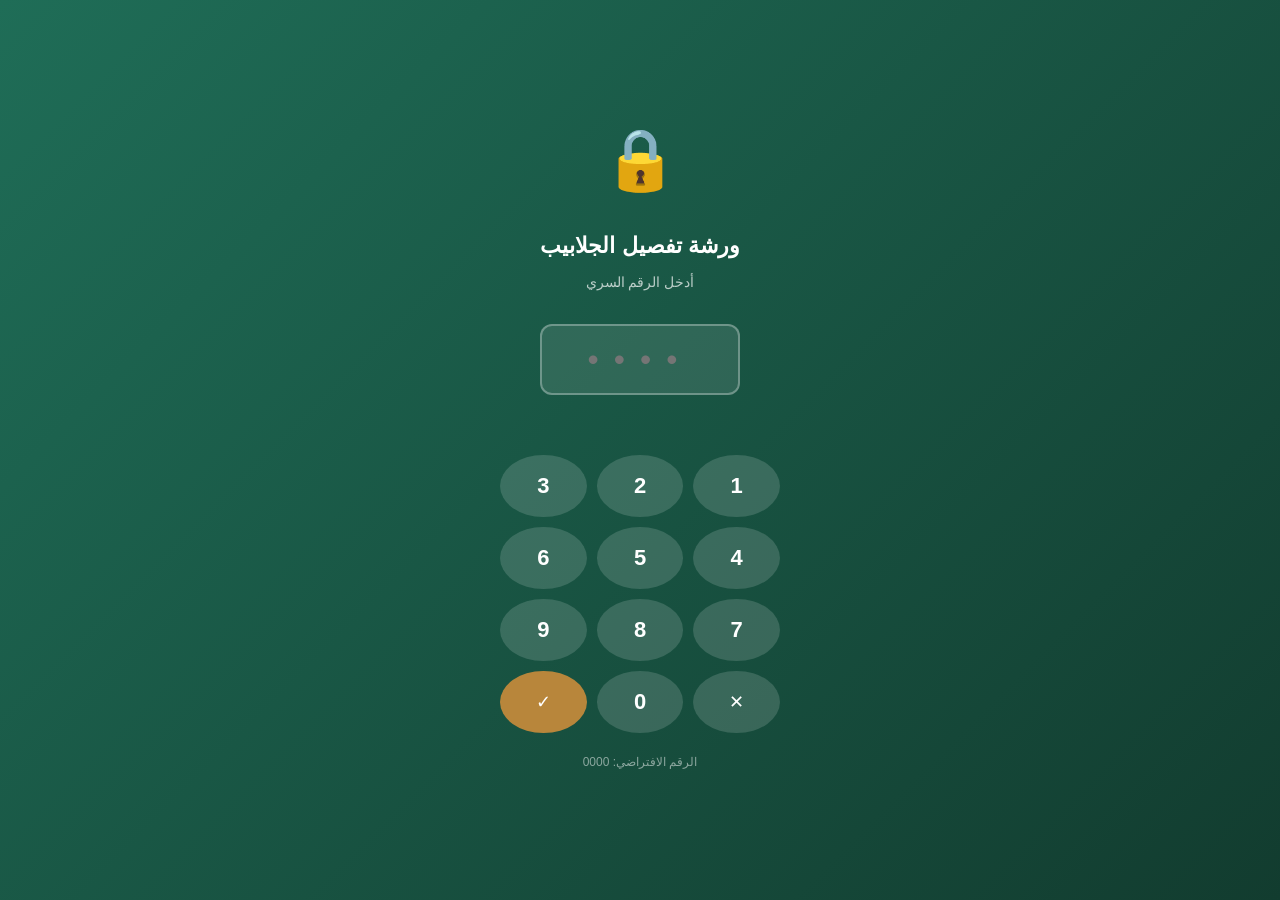
==== index.html @ 0e772c78 "تنظيف index.html وإضافة روابط ملفات CSS Updated the HTML structure and added a description meta tag." ====
<!DOCTYPE html>
<html lang="ar" dir="rtl">
<head>
  <meta charset="UTF-8">
  <meta name="viewport" content="width=device-width, initial-scale=1.0, viewport-fit=cover">
  <meta name="theme-color" content="#1F6D57">
  <meta name="description" content="تطبيق إدارة ورشة تفصيل الجلابيب">
  <title>ورشة تفصيل الجلابيب — V2.0</title>
  
  <!-- روابط ملفات التنسيق (CSS) -->
  <link rel="stylesheet" href="css/main.css">
  <link rel="stylesheet" href="css/themes.css">
  <link rel="stylesheet" href="css/components.css">
</head>
<body>
  <div id="app">
    <div style="display:flex;align-items:center;justify-content:center;min-height:100vh;flex-direction:column;color:var(--text-muted);">
      <div style="font-size:40px;margin-bottom:16px;">⏳</div>
      <p>جاري تحميل التطبيق...</p>
    </div>
  </div>
  
  <!-- نقطة الدخول (ES6 Module) -->
  <script type="module" src="js/main.js"></script>
</body>
</html>
---- css/main.css ----
/* ============================================================
   main.css - الأساس البصري والهيكلي (V2)
   ============================================================ */

/* 1. المتغيرات الأساسية (سنستخدمها في كل مكان لتسهيل التعديل لاحقاً) */
:root {
  /* الألوان الأساسية */
  --primary-color: #1F6D57;
  --primary-dark: #123C2F;
  --accent-color: #B8863B;
  --bg-color: #F6F1E6;
  --surface-color: #FFFFFF;
  --text-main: #242420;
  --text-muted: #847C6C;
  --border-color: #E0D8C8;
  
  /* الخطوط والقياسات */
  --font-family: Tahoma, Arial, sans-serif;
  --radius-md: 12px;
  --radius-lg: 16px;
  
  /* الظلال والحركة */
  --shadow-sm: 0 2px 8px rgba(0,0,0,0.06);
  --shadow-md: 0 4px 12px rgba(0,0,0,0.1);
  --transition: all 0.3s ease;
}

/* 2. إعادة ضبط المتصفح (Reset) لضمان توافق جميع الأجهزة */
* {
  box-sizing: border-box;
  margin: 0;
  padding: 0;
}

/* 3. تنسيقات الجسم الأساسية (Body) */
body {
  font-family: var(--font-family);
  background-color: var(--bg-color);
  color: var(--text-main);
  direction: rtl; /* لضمان أن التطبيق من اليمين لليسار */
  min-height: 100vh;
  line-height: 1.6;
  -webkit-font-smoothing: antialiased; /* لتحسين وضوح الخطوط على الجوال */
}

/* 4. تنسيق العناوين والنصوص */
h1, h2, h3, h4 { 
  font-weight: 800; 
  color: var(--primary-dark); 
  margin-bottom: 8px; 
}

p { 
  color: var(--text-muted); 
  margin-bottom: 16px; 
}

a { 
  color: var(--primary-color); 
  text-decoration: none; 
}

/* 5. هيكل التطبيق الأساسي (Layout) */
#app {
  display: flex;
  flex-direction: column;
  min-height: 100vh;
}

.app-container {
  display: flex;
  flex: 1;
  overflow: hidden; /* لمنع التمرير المزدوج */
}

.main-content {
  flex: 1;
  padding: 16px;
  overflow-y: auto;
  background-color: var(--bg-color);
}

/* 6. تنسيق شريط التمرير (Scrollbar) ليناسب الجوال */
::-webkit-scrollbar { 
  width: 6px; 
}
::-webkit-scrollbar-track { 
  background: transparent; 
}
::-webkit-scrollbar-thumb { 
  background: var(--border-color); 
  border-radius: 10px; 
}
/* 7. هيكل المحتوى الرئيسي (Main Wrapper) */
.main-wrapper {
  flex: 1;
  display: flex;
  flex-direction: column;
  overflow: hidden;
}
---- css/themes.css ----
/* ============================================================
   themes.css - الألوان والوضع الليلي (V2)
   ============================================================ */

/* 1. الوضع الليلي (Dark Mode)
   عند إضافة الكلاس "dark-mode" إلى وسم <body>، سيتم تغيير الألوان تلقائياً */
body.dark-mode {
  --bg-color: #121212;          /* خلفية داكنة جداً */
  --surface-color: #1E1E1E;     /* خلفية البطاقات والقوائم */
  --text-main: #E0E0E0;         /* النص الأساسي فاتح */
  --text-muted: #A0A0A0;        /* النص الثانوي رمادي */
  --border-color: #333333;      /* لون الحدود */
  --primary-dark: #4CAF50;      /* تعديل اللون الأساسي ليكون أوضح في الوضع الداكن */
  --shadow-sm: 0 2px 8px rgba(0,0,0,0.3);
  --shadow-md: 0 4px 12px rgba(0,0,0,0.5);
}

/* 2. ثيمات ألوان إضافية (اختيارية للمستقبل)
   يمكن استخدامها لتغيير هوية التطبيق بضغطة زر */
body.theme-blue {
  --primary-color: #1E88E5;
  --primary-dark: #0D47A1;
  --accent-color: #64B5F6;
}

body.theme-red {
  --primary-color: #E53935;
  --primary-dark: #B71C1C;
  --accent-color: #EF9A9A;
}

/* 3. تأثيرات انتقالية سلسة عند تغيير الثيم */
body {
  transition: background-color 0.3s ease, color 0.3s ease;
}
---- css/components.css ----
/* ============================================================
   components.css - تنسيقات مكونات الواجهة (V2)
   ============================================================ */

/* 1. الأزرار (Buttons) */
.btn {
  display: inline-flex;
  align-items: center;
  justify-content: center;
  padding: 10px 16px;
  border: none;
  border-radius: var(--radius-md);
  font-family: inherit;
  font-size: 14px;
  font-weight: bold;
  cursor: pointer;
  transition: var(--transition);
  min-height: 44px; /* لتناسب اللمس على الجوال */
  text-align: center;
}

.btn-primary {
  background-color: var(--primary-color);
  color: #fff;
}
.btn-primary:active { background-color: var(--primary-dark); }

.btn-accent {
  background-color: var(--accent-color);
  color: #fff;
}

.btn-outline {
  background-color: transparent;
  border: 2px solid var(--border-color);
  color: var(--text-main);
}

.btn-danger {
  background-color: #dc3545;
  color: #fff;
}

.btn-full { width: 100%; }

/* 2. البطاقات (Cards) */
.card {
  background-color: var(--surface-color);
  border-radius: var(--radius-lg);
  padding: 16px;
  margin-bottom: 16px;
  box-shadow: var(--shadow-sm);
  border: 1px solid var(--border-color);
}

.card-title {
  font-size: 16px;
  font-weight: 800;
  color: var(--primary-dark);
  margin-bottom: 12px;
  border-bottom: 1px solid var(--border-color);
  padding-bottom: 8px;
}

/* 3. حقول الإدخال (Forms) */
.form-group {
  margin-bottom: 16px;
}

.form-group label {
  display: block;
  font-size: 13px;
  font-weight: bold;
  color: var(--text-main);
  margin-bottom: 6px;
}

.form-control {
  width: 100%;
  padding: 12px;
  border: 1px solid var(--border-color);
  border-radius: var(--radius-md);
  background-color: var(--surface-color);
  color: var(--text-main);
  font-family: inherit;
  font-size: 14px;
  transition: var(--transition);
}

.form-control:focus {
  outline: none;
  border-color: var(--primary-color);
  box-shadow: 0 0 0 3px rgba(31, 109, 87, 0.1);
}

/* 4. القائمة الجانبية (Sidebar) */
.sidebar {
  width: 250px;
  background-color: var(--surface-color);
  border-left: 1px solid var(--border-color);
  display: flex;
  flex-direction: column;
  transition: var(--transition);
  position: fixed;
  top: 0;
  right: 0;
  height: 100vh;
  z-index: 1000;
  transform: translateX(100%); /* مخفية افتراضياً على الجوال */
}

.sidebar.open {
  transform: translateX(0);
}

.sidebar-item {
  display: flex;
  align-items: center;
  padding: 14px 16px;
  color: var(--text-main);
  cursor: pointer;
  border-bottom: 1px solid var(--border-color);
  transition: var(--transition);
}

.sidebar-item:hover, .sidebar-item.active {
  background-color: var(--bg-color);
  color: var(--primary-color);
  border-right: 4px solid var(--primary-color);
}

/* 5. الشريط العلوي (Topbar) */
.topbar {
  background-color: var(--surface-color);
  padding: 12px 16px;
  display: flex;
  align-items: center;
  justify-content: space-between;
  box-shadow: var(--shadow-sm);
  border-bottom: 1px solid var(--border-color);
  position: sticky;
  top: 0;
  z-index: 100;
}

/* 6. الإشعارات (Toast) */
.toast-container {
  position: fixed;
  bottom: 20px;
  left: 50%;
  transform: translateX(-50%);
  z-index: 2000;
  display: flex;
  flex-direction: column;
  gap: 8px;
  width: 90%;
  max-width: 400px;
}

.toast {
  background-color: #333;
  color: #fff;
  padding: 12px 16px;
  border-radius: var(--radius-md);
  box-shadow: var(--shadow-md);
  text-align: center;
  font-size: 14px;
  animation: slideUp 0.3s ease forwards;
}

.toast.success { background-color: #28a745; }
.toast.error { background-color: #dc3545; }

@keyframes slideUp {
  from { opacity: 0; transform: translateY(20px); }
  to { opacity: 1; transform: translateY(0); }
}

/* 7. النوافذ المنبثقة (Modal) */
.modal-overlay {
  position: fixed;
  top: 0; left: 0; right: 0; bottom: 0;
  background-color: rgba(0,0,0,0.5);
  display: flex;
  align-items: center;
  justify-content: center;
  z-index: 1500;
  padding: 16px;
}

.modal-content {
  background-color: var(--surface-color);
  border-radius: var(--radius-lg);
  width: 100%;
  max-width: 500px;
  max-height: 90vh;
  overflow-y: auto;
  padding: 20px;
  box-shadow: var(--shadow-md);
  animation: popIn 0.3s ease;
}

@keyframes popIn {
  from { transform: scale(0.9); opacity: 0; }
  to { transform: scale(1); opacity: 1; }
}

/* 8. أدوات مساعدة (Helpers) */
.hidden { display: none !important; }
.text-center { text-align: center; }
.mt-2 { margin-top: 8px; }
.mb-2 { margin-bottom: 8px; }
.flex-between { display: flex; justify-content: space-between; align-items: center; }
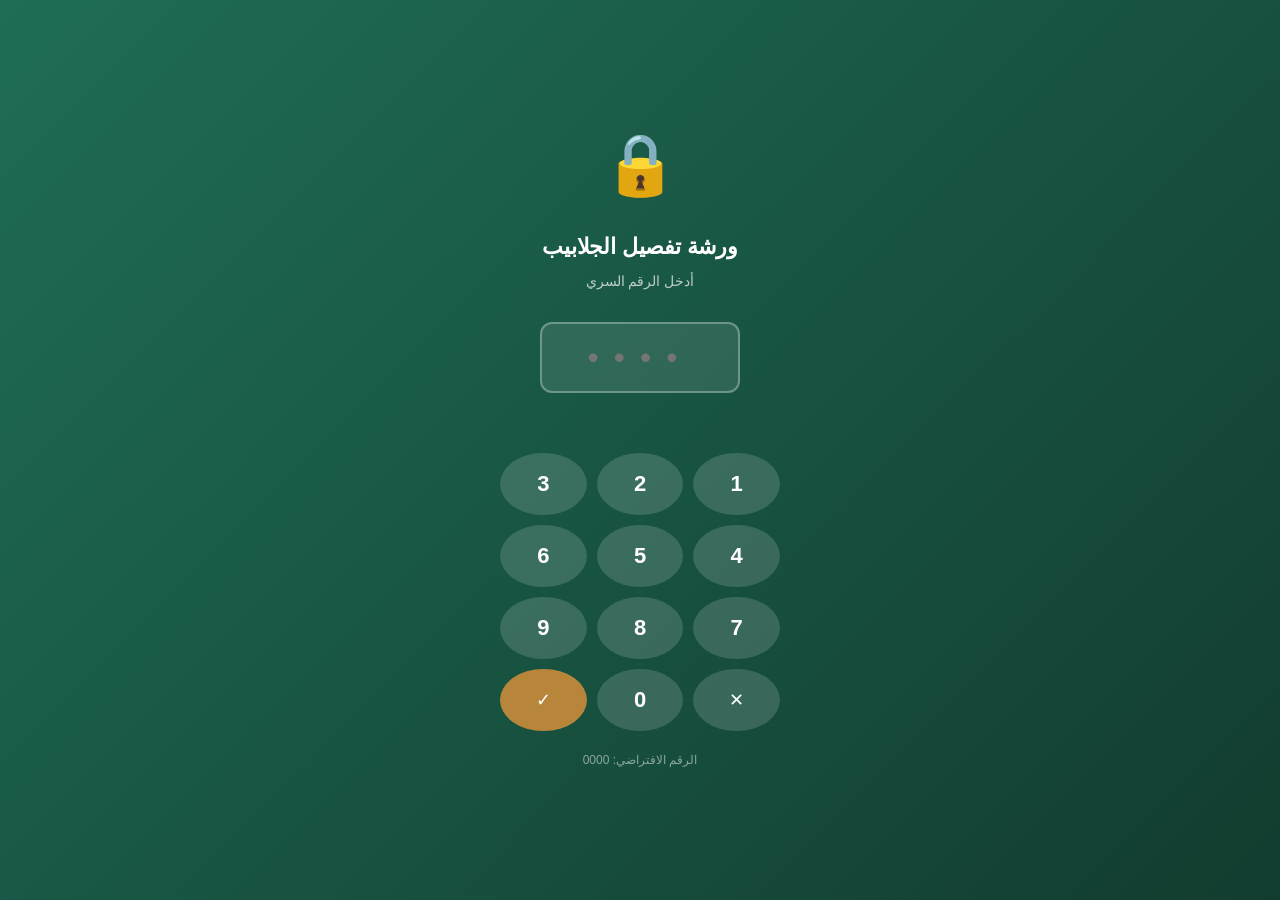
==== commit acaface1: "إضافة رابط kanban.css في index.html" ====
--- a/index.html
+++ b/index.html
@@ -11,11 +11,12 @@
   <link rel="stylesheet" href="css/main.css">
   <link rel="stylesheet" href="css/themes.css">
   <link rel="stylesheet" href="css/components.css">
+  <link rel="stylesheet" href="css/kanban.css">
 </head>
 <body>
   <div id="app">
-    <div style="display:flex;align-items:center;justify-content:center;min-height:100vh;flex-direction:column;color:var(--text-muted);">
-      <div style="font-size:40px;margin-bottom:16px;">⏳</div>
+    <div class="loading-screen">
+      <div class="spinner"></div>
       <p>جاري تحميل التطبيق...</p>
     </div>
   </div>
--- a/css/main.css
+++ b/css/main.css
@@ -1,100 +1,396 @@
 /* ============================================================
-   main.css - الأساس البصري والهيكلي (V2)
-   ============================================================ */
-
-/* 1. المتغيرات الأساسية (سنستخدمها في كل مكان لتسهيل التعديل لاحقاً) */
+   main.css - التصميم الاحترافي الشامل (V2)
+   ============================================================ */
+
+/* ============================================================
+   1. المتغيرات الأساسية (Design Tokens)
+   ============================================================ */
 :root {
   /* الألوان الأساسية */
   --primary-color: #1F6D57;
+  --primary-light: #2E8B6F;
   --primary-dark: #123C2F;
   --accent-color: #B8863B;
+  --accent-light: #D4A55C;
+  
+  /* ألوان الخلفية والأسطح */
   --bg-color: #F6F1E6;
+  --bg-elevated: #FFFFFF;
   --surface-color: #FFFFFF;
-  --text-main: #242420;
-  --text-muted: #847C6C;
-  --border-color: #E0D8C8;
-  
-  /* الخطوط والقياسات */
-  --font-family: Tahoma, Arial, sans-serif;
+  --surface-hover: #FAFAFA;
+  --border-color: #E5DDD0;
+  --border-strong: #D4C8B5;
+  
+  /* الألوان الوظيفية */
+  --success-color: #2E7D32;
+  --success-bg: #E8F5E9;
+  --warning-color: #F57C00;
+  --warning-bg: #FFF3E0;
+  --danger-color: #C62828;
+  --danger-bg: #FFEBEE;
+  --info-color: #1565C0;
+  --info-bg: #E3F2FD;
+  
+  /* النصوص */
+  --text-main: #1A1A1A;
+  --text-secondary: #4A4A4A;
+  --text-muted: #8B7E6E;
+  --text-inverse: #FFFFFF;
+  
+  /* الخطوط */
+  --font-family: 'Segoe UI', Tahoma, 'Cairo', Arial, sans-serif;
+  --font-size-xs: 11px;
+  --font-size-sm: 13px;
+  --font-size-base: 14px;
+  --font-size-md: 16px;
+  --font-size-lg: 18px;
+  --font-size-xl: 22px;
+  --font-size-2xl: 28px;
+  
+  /* المسافات (نظام 4px) */
+  --space-1: 4px;
+  --space-2: 8px;
+  --space-3: 12px;
+  --space-4: 16px;
+  --space-5: 20px;
+  --space-6: 24px;
+  --space-8: 32px;
+  
+  /* الحدود الدائرية */
+  --radius-sm: 8px;
   --radius-md: 12px;
   --radius-lg: 16px;
-  
-  /* الظلال والحركة */
-  --shadow-sm: 0 2px 8px rgba(0,0,0,0.06);
-  --shadow-md: 0 4px 12px rgba(0,0,0,0.1);
-  --transition: all 0.3s ease;
-}
-
-/* 2. إعادة ضبط المتصفح (Reset) لضمان توافق جميع الأجهزة */
-* {
+  --radius-xl: 20px;
+  --radius-full: 9999px;
+  
+  /* الظلال (طبقات متعددة) */
+  --shadow-xs: 0 1px 2px rgba(0,0,0,0.04);
+  --shadow-sm: 0 1px 3px rgba(0,0,0,0.06), 0 1px 2px rgba(0,0,0,0.04);
+  --shadow-md: 0 4px 6px rgba(0,0,0,0.05), 0 2px 4px rgba(0,0,0,0.03);
+  --shadow-lg: 0 10px 15px rgba(0,0,0,0.08), 0 4px 6px rgba(0,0,0,0.04);
+  --shadow-xl: 0 20px 25px rgba(0,0,0,0.1), 0 10px 10px rgba(0,0,0,0.04);
+  
+  /* الحركات */
+  --transition-fast: 150ms ease;
+  --transition-base: 250ms cubic-bezier(0.4, 0, 0.2, 1);
+  --transition-slow: 400ms cubic-bezier(0.4, 0, 0.2, 1);
+  
+  /* الطبقات (Z-index) */
+  --z-sidebar: 1000;
+  --z-topbar: 900;
+  --z-modal: 1500;
+  --z-toast: 2000;
+  --z-lock: 9999;
+}
+
+/* ============================================================
+   2. إعادة ضبط (Reset)
+   ============================================================ */
+*, *::before, *::after {
   box-sizing: border-box;
   margin: 0;
   padding: 0;
 }
 
-/* 3. تنسيقات الجسم الأساسية (Body) */
+html {
+  -webkit-text-size-adjust: 100%;
+  -webkit-tap-highlight-color: transparent;
+  scroll-behavior: smooth;
+}
+
 body {
   font-family: var(--font-family);
+  font-size: var(--font-size-base);
+  line-height: 1.6;
   background-color: var(--bg-color);
   color: var(--text-main);
-  direction: rtl; /* لضمان أن التطبيق من اليمين لليسار */
+  direction: rtl;
   min-height: 100vh;
-  line-height: 1.6;
-  -webkit-font-smoothing: antialiased; /* لتحسين وضوح الخطوط على الجوال */
-}
-
-/* 4. تنسيق العناوين والنصوص */
-h1, h2, h3, h4 { 
-  font-weight: 800; 
-  color: var(--primary-dark); 
-  margin-bottom: 8px; 
-}
-
-p { 
-  color: var(--text-muted); 
-  margin-bottom: 16px; 
-}
-
-a { 
-  color: var(--primary-color); 
-  text-decoration: none; 
-}
-
-/* 5. هيكل التطبيق الأساسي (Layout) */
+  min-height: 100dvh;
+  -webkit-font-smoothing: antialiased;
+  -moz-osx-font-smoothing: grayscale;
+  overflow-x: hidden;
+}
+
+/* ============================================================
+   3. التنسيقات العامة
+   ============================================================ */
+h1, h2, h3, h4, h5, h6 {
+  font-weight: 700;
+  color: var(--text-main);
+  line-height: 1.3;
+  letter-spacing: -0.01em;
+}
+
+h1 { font-size: var(--font-size-2xl); }
+h2 { font-size: var(--font-size-xl); }
+h3 { font-size: var(--font-size-lg); }
+h4 { font-size: var(--font-size-md); }
+
+p {
+  color: var(--text-secondary);
+  margin-bottom: var(--space-3);
+}
+
+a {
+  color: var(--primary-color);
+  text-decoration: none;
+  transition: color var(--transition-fast);
+}
+
+a:hover {
+  color: var(--primary-dark);
+}
+
+img {
+  max-width: 100%;
+  height: auto;
+  display: block;
+}
+
+button {
+  font-family: inherit;
+  cursor: pointer;
+}
+
+input, select, textarea {
+  font-family: inherit;
+  font-size: inherit;
+}
+
+/* ============================================================
+   4. هيكل التطبيق (Layout)
+   ============================================================ */
 #app {
   display: flex;
   flex-direction: column;
   min-height: 100vh;
+  min-height: 100dvh;
 }
 
 .app-container {
   display: flex;
   flex: 1;
-  overflow: hidden; /* لمنع التمرير المزدوج */
-}
-
-.main-content {
-  flex: 1;
-  padding: 16px;
-  overflow-y: auto;
-  background-color: var(--bg-color);
-}
-
-/* 6. تنسيق شريط التمرير (Scrollbar) ليناسب الجوال */
-::-webkit-scrollbar { 
-  width: 6px; 
-}
-::-webkit-scrollbar-track { 
-  background: transparent; 
-}
-::-webkit-scrollbar-thumb { 
-  background: var(--border-color); 
-  border-radius: 10px; 
-}
-/* 7. هيكل المحتوى الرئيسي (Main Wrapper) */
+  overflow: hidden;
+  position: relative;
+}
+
 .main-wrapper {
   flex: 1;
   display: flex;
   flex-direction: column;
   overflow: hidden;
-}
+  min-width: 0;
+  transition: margin-right var(--transition-base);
+}
+
+.main-content {
+  flex: 1;
+  padding: var(--space-4);
+  overflow-y: auto;
+  overflow-x: hidden;
+  background-color: var(--bg-color);
+  scroll-behavior: smooth;
+  -webkit-overflow-scrolling: touch;
+}
+
+/* ============================================================
+   5. شريط التمرير الاحترافي
+   ============================================================ */
+.main-content::-webkit-scrollbar {
+  width: 6px;
+}
+
+.main-content::-webkit-scrollbar-track {
+  background: transparent;
+}
+
+.main-content::-webkit-scrollbar-thumb {
+  background: var(--border-strong);
+  border-radius: var(--radius-full);
+  transition: background var(--transition-fast);
+}
+
+.main-content::-webkit-scrollbar-thumb:hover {
+  background: var(--text-muted);
+}
+
+/* ============================================================
+   6. شاشة التحميل
+   ============================================================ */
+.loading-screen {
+  display: flex;
+  flex-direction: column;
+  align-items: center;
+  justify-content: center;
+  min-height: 100vh;
+  min-height: 100dvh;
+  color: var(--text-muted);
+  gap: var(--space-4);
+}
+
+.spinner {
+  width: 40px;
+  height: 40px;
+  border: 3px solid var(--border-color);
+  border-top-color: var(--primary-color);
+  border-radius: 50%;
+  animation: spin 0.8s linear infinite;
+}
+
+@keyframes spin {
+  to { transform: rotate(360deg); }
+}
+
+/* ============================================================
+   7. الرسوم المتحركة (Animations)
+   ============================================================ */
+@keyframes fadeIn {
+  from { opacity: 0; }
+  to { opacity: 1; }
+}
+
+@keyframes fadeInUp {
+  from { opacity: 0; transform: translateY(10px); }
+  to { opacity: 1; transform: translateY(0); }
+}
+
+@keyframes slideInRight {
+  from { transform: translateX(100%); }
+  to { transform: translateX(0); }
+}
+
+@keyframes scaleIn {
+  from { opacity: 0; transform: scale(0.95); }
+  to { opacity: 1; transform: scale(1); }
+}
+
+@keyframes pulse {
+  0%, 100% { opacity: 1; }
+  50% { opacity: 0.5; }
+}
+
+@keyframes shake {
+  0%, 100% { transform: translateX(0); }
+  25% { transform: translateX(-5px); }
+  75% { transform: translateX(5px); }
+}
+
+.animate-fade-in { animation: fadeIn var(--transition-base) ease-out; }
+.animate-fade-in-up { animation: fadeInUp var(--transition-base) ease-out; }
+.animate-scale-in { animation: scaleIn var(--transition-base) ease-out; }
+
+/* ============================================================
+   8. أدوات مساعدة
+   ============================================================ */
+.hidden { display: none !important; }
+.invisible { visibility: hidden; }
+.text-center { text-align: center; }
+.text-right { text-align: right; }
+.text-left { text-align: left; }
+.text-muted { color: var(--text-muted); }
+.text-primary { color: var(--primary-color); }
+.text-danger { color: var(--danger-color); }
+.text-success { color: var(--success-color); }
+.text-warning { color: var(--warning-color); }
+
+.font-bold { font-weight: 700; }
+.font-medium { font-weight: 500; }
+
+.flex { display: flex; }
+.flex-col { flex-direction: column; }
+.flex-between { display: flex; justify-content: space-between; align-items: center; }
+.flex-center { display: flex; justify-content: center; align-items: center; }
+.flex-wrap { flex-wrap: wrap; }
+.gap-1 { gap: var(--space-1); }
+.gap-2 { gap: var(--space-2); }
+.gap-3 { gap: var(--space-3); }
+.gap-4 { gap: var(--space-4); }
+
+.mt-1 { margin-top: var(--space-1); }
+.mt-2 { margin-top: var(--space-2); }
+.mt-3 { margin-top: var(--space-3); }
+.mt-4 { margin-top: var(--space-4); }
+.mb-1 { margin-bottom: var(--space-1); }
+.mb-2 { margin-bottom: var(--space-2); }
+.mb-3 { margin-bottom: var(--space-3); }
+.mb-4 { margin-bottom: var(--space-4); }
+
+.w-full { width: 100%; }
+.h-full { height: 100%; }
+
+.rounded { border-radius: var(--radius-md); }
+.rounded-full { border-radius: var(--radius-full); }
+
+.shadow-sm { box-shadow: var(--shadow-sm); }
+.shadow-md { box-shadow: var(--shadow-md); }
+.shadow-lg { box-shadow: var(--shadow-lg); }
+
+/* ============================================================
+   9. الطبقات (Overlay)
+   ============================================================ */
+.overlay-backdrop {
+  position: fixed;
+  inset: 0;
+  background-color: rgba(0, 0, 0, 0.5);
+  backdrop-filter: blur(4px);
+  -webkit-backdrop-filter: blur(4px);
+  z-index: var(--z-modal);
+  animation: fadeIn var(--transition-fast) ease-out;
+}
+
+/* ============================================================
+   10. الاستجابة للشاشات (Responsive)
+   ============================================================ */
+@media (min-width: 768px) {
+  .main-content {
+    padding: var(--space-6);
+  }
+  
+  .main-wrapper {
+    margin-right: 250px; /* إفساح المجال للقائمة الجانبية */
+  }
+}
+
+@media (min-width: 1024px) {
+  .main-content {
+    padding: var(--space-8);
+    max-width: 1200px;
+    margin: 0 auto;
+    width: 100%;
+  }
+}
+
+/* ============================================================
+   11. تحسينات اللمس (Touch)
+   ============================================================ */
+button, a, [role="button"] {
+  -webkit-tap-highlight-color: transparent;
+  touch-action: manipulation;
+}
+
+/* منع التحديد على الأزرار */
+.no-select {
+  user-select: none;
+  -webkit-user-select: none;
+}
+
+/* ============================================================
+   12. إمكانية الوصول (Accessibility)
+   ============================================================ */
+:focus-visible {
+  outline: 2px solid var(--primary-color);
+  outline-offset: 2px;
+}
+
+.sr-only {
+  position: absolute;
+  width: 1px;
+  height: 1px;
+  padding: 0;
+  margin: -1px;
+  overflow: hidden;
+  clip: rect(0, 0, 0, 0);
+  white-space: nowrap;
+  border-width: 0;
+}
--- a/css/themes.css
+++ b/css/themes.css
@@ -2,34 +2,237 @@
    themes.css - الألوان والوضع الليلي (V2)
    ============================================================ */
 
-/* 1. الوضع الليلي (Dark Mode)
-   عند إضافة الكلاس "dark-mode" إلى وسم <body>، سيتم تغيير الألوان تلقائياً */
+/* ============================================================
+   1. الوضع الليلي (Dark Mode)
+   ============================================================ */
 body.dark-mode {
-  --bg-color: #121212;          /* خلفية داكنة جداً */
-  --surface-color: #1E1E1E;     /* خلفية البطاقات والقوائم */
-  --text-main: #E0E0E0;         /* النص الأساسي فاتح */
-  --text-muted: #A0A0A0;        /* النص الثانوي رمادي */
-  --border-color: #333333;      /* لون الحدود */
-  --primary-dark: #4CAF50;      /* تعديل اللون الأساسي ليكون أوضح في الوضع الداكن */
-  --shadow-sm: 0 2px 8px rgba(0,0,0,0.3);
-  --shadow-md: 0 4px 12px rgba(0,0,0,0.5);
-}
-
-/* 2. ثيمات ألوان إضافية (اختيارية للمستقبل)
-   يمكن استخدامها لتغيير هوية التطبيق بضغطة زر */
+  /* الخلفيات والأسطح */
+  --bg-color: #0F0F0F;
+  --bg-elevated: #1A1A1A;
+  --surface-color: #1E1E1E;
+  --surface-hover: #2A2A2A;
+  --border-color: #333333;
+  --border-strong: #444444;
+  
+  /* النصوص */
+  --text-main: #F0F0F0;
+  --text-secondary: #B0B0B0;
+  --text-muted: #808080;
+  --text-inverse: #0F0F0F;
+  
+  /* الألوان الأساسية (تفتيح للأفضلية في الوضع الداكن) */
+  --primary-light: #4CAF50;
+  --primary-dark: #2E7D32;
+  --accent-light: #D4A55C;
+  
+  /* الألوان الوظيفية */
+  --success-bg: #1B3A1D;
+  --warning-bg: #3D2E1B;
+  --danger-bg: #3D1B1B;
+  --info-bg: #1B2D3D;
+  
+  /* الظلال (أعمق للوضع الداكن) */
+  --shadow-xs: 0 1px 2px rgba(0,0,0,0.3);
+  --shadow-sm: 0 1px 3px rgba(0,0,0,0.4), 0 1px 2px rgba(0,0,0,0.3);
+  --shadow-md: 0 4px 6px rgba(0,0,0,0.4), 0 2px 4px rgba(0,0,0,0.3);
+  --shadow-lg: 0 10px 15px rgba(0,0,0,0.5), 0 4px 6px rgba(0,0,0,0.4);
+  --shadow-xl: 0 20px 25px rgba(0,0,0,0.6), 0 10px 10px rgba(0,0,0,0.4);
+}
+
+/* تحسينات إضافية للوضع الليلي */
+body.dark-mode {
+  background-color: var(--bg-color);
+  color: var(--text-main);
+}
+
+body.dark-mode .card {
+  background-color: var(--surface-color);
+  border-color: var(--border-color);
+}
+
+body.dark-mode .form-control {
+  background-color: var(--bg-elevated);
+  border-color: var(--border-color);
+  color: var(--text-main);
+}
+
+body.dark-mode .form-control:focus {
+  background-color: var(--surface-color);
+  border-color: var(--primary-light);
+  box-shadow: 0 0 0 3px rgba(76, 175, 80, 0.15);
+}
+
+body.dark-mode .sidebar {
+  background: linear-gradient(180deg, #1A1A1A, #0F0F0F);
+  border-color: var(--border-color);
+}
+
+body.dark-mode .sidebar-item:hover {
+  background-color: var(--surface-hover);
+}
+
+body.dark-mode .topbar {
+  background-color: rgba(26, 26, 26, 0.95);
+  border-color: var(--border-color);
+}
+
+body.dark-mode .modal-content {
+  background-color: var(--surface-color);
+  border-color: var(--border-color);
+}
+
+body.dark-mode .toast {
+  background-color: #2A2A2A;
+  border-right-color: var(--primary-light);
+}
+
+/* ============================================================
+   2. الثيمات الجاهزة (Preset Themes)
+   ============================================================ */
+
+/* الثيم الأزرق - احترافي هادئ */
 body.theme-blue {
-  --primary-color: #1E88E5;
+  --primary-color: #1565C0;
+  --primary-light: #1E88E5;
   --primary-dark: #0D47A1;
-  --accent-color: #64B5F6;
-}
-
+  --accent-color: #00ACC1;
+  --accent-light: #26C6DA;
+}
+
+/* الثيم البنفسجي - فخم */
+body.theme-purple {
+  --primary-color: #6A1B9A;
+  --primary-light: #8E24AA;
+  --primary-dark: #4A148C;
+  --accent-color: #E91E63;
+  --accent-light: #F06292;
+}
+
+/* الثيم الأحمر - جذاب */
 body.theme-red {
-  --primary-color: #E53935;
-  --primary-dark: #B71C1C;
-  --accent-color: #EF9A9A;
-}
-
-/* 3. تأثيرات انتقالية سلسة عند تغيير الثيم */
-body {
-  transition: background-color 0.3s ease, color 0.3s ease;
-}
+  --primary-color: #C62828;
+  --primary-light: #E53935;
+  --primary-dark: #8E0000;
+  --accent-color: #F57C00;
+  --accent-light: #FFB74D;
+}
+
+/* الثيم الذهبي - راقي */
+body.theme-gold {
+  --primary-color: #B8863B;
+  --primary-light: #D4A55C;
+  --primary-dark: #7A5A1F;
+  --accent-color: #1F6D57;
+  --accent-light: #2E8B6F;
+}
+
+/* ============================================================
+   3. تأثيرات انتقالية سلسة عند تغيير الثيم
+   ============================================================ */
+body,
+.card,
+.form-control,
+.sidebar,
+.topbar,
+.modal-content,
+.toast,
+.stat-card {
+  transition: 
+    background-color var(--transition-base),
+    color var(--transition-base),
+    border-color var(--transition-base),
+    box-shadow var(--transition-base);
+}
+
+/* ============================================================
+   4. الوضع عالي التباين (High Contrast)
+   ============================================================ */
+body.high-contrast {
+  --border-color: #000000;
+  --border-strong: #000000;
+  --text-muted: #333333;
+}
+
+body.high-contrast.dark-mode {
+  --border-color: #FFFFFF;
+  --border-strong: #FFFFFF;
+  --text-muted: #CCCCCC;
+}
+
+body.high-contrast .card {
+  border-width: 2px;
+}
+
+body.high-contrast .form-control {
+  border-width: 2px;
+}
+
+body.high-contrast .sidebar-item.active {
+  background-color: var(--primary-color);
+  color: var(--text-inverse);
+}
+
+/* ============================================================
+   5. الوضع المضغوط (Compact Mode)
+   ============================================================ */
+body.compact-mode {
+  --space-3: 8px;
+  --space-4: 10px;
+  --space-5: 14px;
+  --font-size-base: 13px;
+}
+
+body.compact-mode .card {
+  padding: var(--space-3);
+  margin-bottom: var(--space-2);
+}
+
+body.compact-mode .list-item {
+  padding: 8px 10px;
+}
+
+body.compact-mode .sidebar-item {
+  padding: 10px var(--space-3);
+}
+
+/* ============================================================
+   6. حجم الخط (Font Size Scales)
+   ============================================================ */
+body.font-large {
+  --font-size-base: 16px;
+  --font-size-sm: 14px;
+  --font-size-md: 18px;
+  --font-size-lg: 20px;
+  --font-size-xl: 24px;
+  --font-size-2xl: 30px;
+}
+
+body.font-xlarge {
+  --font-size-base: 18px;
+  --font-size-sm: 16px;
+  --font-size-md: 20px;
+  --font-size-lg: 22px;
+  --font-size-xl: 26px;
+  --font-size-2xl: 34px;
+}
+
+/* ============================================================
+   7. أوضاع العرض الخاصة (Display Modes)
+   ============================================================ */
+
+/* وضع العميل (إخفاء الأرقام المالية) */
+body.client-mode .money-sensitive {
+  filter: blur(5px);
+  user-select: none;
+  cursor: not-allowed;
+}
+
+/* وضع كشك (شاشة كاملة) */
+body.kiosk-mode .sidebar,
+body.kiosk-mode .topbar {
+  display: none;
+}
+
+body.kiosk-mode .main-wrapper {
+  margin-right: 0;
+}
--- a/css/components.css
+++ b/css/components.css
@@ -1,138 +1,379 @@
 /* ============================================================
-   components.css - تنسيقات مكونات الواجهة (V2)
-   ============================================================ */
-
-/* 1. الأزرار (Buttons) */
+   components.css - مكونات الواجهة الاحترافية (V2)
+   ============================================================ */
+
+/* ============================================================
+   1. الأزرار (Buttons)
+   ============================================================ */
 .btn {
   display: inline-flex;
   align-items: center;
   justify-content: center;
-  padding: 10px 16px;
+  gap: var(--space-2);
+  padding: 10px 18px;
   border: none;
   border-radius: var(--radius-md);
   font-family: inherit;
-  font-size: 14px;
-  font-weight: bold;
+  font-size: var(--font-size-sm);
+  font-weight: 600;
+  line-height: 1.4;
   cursor: pointer;
-  transition: var(--transition);
-  min-height: 44px; /* لتناسب اللمس على الجوال */
+  transition: all var(--transition-fast);
+  min-height: 44px;
   text-align: center;
-}
-
+  text-decoration: none;
+  white-space: nowrap;
+  user-select: none;
+  -webkit-user-select: none;
+  position: relative;
+  overflow: hidden;
+}
+
+.btn::before {
+  content: '';
+  position: absolute;
+  inset: 0;
+  background: rgba(255, 255, 255, 0.1);
+  opacity: 0;
+  transition: opacity var(--transition-fast);
+}
+
+.btn:active::before {
+  opacity: 1;
+}
+
+.btn:active {
+  transform: scale(0.97);
+}
+
+.btn:disabled {
+  opacity: 0.5;
+  cursor: not-allowed;
+  transform: none;
+}
+
+/* الأزرار الأساسية */
 .btn-primary {
-  background-color: var(--primary-color);
-  color: #fff;
-}
-.btn-primary:active { background-color: var(--primary-dark); }
+  background: linear-gradient(135deg, var(--primary-color), var(--primary-dark));
+  color: var(--text-inverse);
+  box-shadow: 0 2px 4px rgba(31, 109, 87, 0.2);
+}
+
+.btn-primary:hover:not(:disabled) {
+  box-shadow: 0 4px 8px rgba(31, 109, 87, 0.3);
+}
 
 .btn-accent {
-  background-color: var(--accent-color);
-  color: #fff;
+  background: linear-gradient(135deg, var(--accent-color), var(--accent-light));
+  color: var(--text-inverse);
+  box-shadow: 0 2px 4px rgba(184, 134, 59, 0.2);
 }
 
 .btn-outline {
   background-color: transparent;
-  border: 2px solid var(--border-color);
+  border: 1.5px solid var(--border-strong);
   color: var(--text-main);
 }
 
+.btn-outline:hover:not(:disabled) {
+  background-color: var(--surface-hover);
+  border-color: var(--primary-color);
+  color: var(--primary-color);
+}
+
 .btn-danger {
-  background-color: #dc3545;
-  color: #fff;
+  background: linear-gradient(135deg, #EF5350, #C62828);
+  color: var(--text-inverse);
+  box-shadow: 0 2px 4px rgba(198, 40, 40, 0.2);
+}
+
+.btn-danger:hover:not(:disabled) {
+  box-shadow: 0 4px 8px rgba(198, 40, 40, 0.3);
+}
+
+.btn-ghost {
+  background-color: transparent;
+  color: var(--text-main);
+  padding: 8px 12px;
+  min-height: 40px;
+}
+
+.btn-ghost:hover:not(:disabled) {
+  background-color: var(--surface-hover);
+}
+
+/* أحجام الأزرار */
+.btn-sm {
+  padding: 6px 12px;
+  font-size: var(--font-size-xs);
+  min-height: 32px;
+}
+
+.btn-lg {
+  padding: 14px 24px;
+  font-size: var(--font-size-base);
+  min-height: 52px;
 }
 
 .btn-full { width: 100%; }
 
-/* 2. البطاقات (Cards) */
+.btn-icon {
+  padding: 8px;
+  width: 44px;
+  height: 44px;
+  border-radius: var(--radius-full);
+}
+
+/* ============================================================
+   2. البطاقات (Cards)
+   ============================================================ */
 .card {
   background-color: var(--surface-color);
   border-radius: var(--radius-lg);
-  padding: 16px;
-  margin-bottom: 16px;
+  padding: var(--space-4);
+  margin-bottom: var(--space-4);
   box-shadow: var(--shadow-sm);
   border: 1px solid var(--border-color);
+  transition: box-shadow var(--transition-base);
+  animation: fadeInUp var(--transition-base) ease-out;
+}
+
+.card:hover {
+  box-shadow: var(--shadow-md);
 }
 
 .card-title {
-  font-size: 16px;
+  font-size: var(--font-size-md);
+  font-weight: 700;
+  color: var(--text-main);
+  margin-bottom: var(--space-3);
+  padding-bottom: var(--space-3);
+  border-bottom: 1px solid var(--border-color);
+  display: flex;
+  align-items: center;
+  gap: var(--space-2);
+}
+
+.card-title::before {
+  content: '';
+  width: 4px;
+  height: 20px;
+  background: linear-gradient(180deg, var(--primary-color), var(--accent-color));
+  border-radius: var(--radius-full);
+}
+
+.card-title.no-border {
+  border-bottom: none;
+  padding-bottom: 0;
+  margin-bottom: var(--space-2);
+}
+
+/* البطاقات الإحصائية */
+.stat-card {
+  background-color: var(--surface-color);
+  border-radius: var(--radius-lg);
+  padding: var(--space-4);
+  text-align: center;
+  box-shadow: var(--shadow-sm);
+  border: 1px solid var(--border-color);
+  transition: transform var(--transition-base), box-shadow var(--transition-base);
+}
+
+.stat-card:hover {
+  transform: translateY(-2px);
+  box-shadow: var(--shadow-md);
+}
+
+.stat-card .stat-value {
+  font-size: var(--font-size-2xl);
   font-weight: 800;
-  color: var(--primary-dark);
-  margin-bottom: 12px;
-  border-bottom: 1px solid var(--border-color);
-  padding-bottom: 8px;
-}
-
-/* 3. حقول الإدخال (Forms) */
+  color: var(--primary-color);
+  line-height: 1.2;
+  margin-bottom: var(--space-1);
+}
+
+.stat-card .stat-label {
+  font-size: var(--font-size-xs);
+  color: var(--text-muted);
+  font-weight: 500;
+}
+
+/* ============================================================
+   3. حقول الإدخال (Forms)
+   ============================================================ */
 .form-group {
-  margin-bottom: 16px;
+  margin-bottom: var(--space-4);
 }
 
 .form-group label {
   display: block;
-  font-size: 13px;
-  font-weight: bold;
-  color: var(--text-main);
-  margin-bottom: 6px;
+  font-size: var(--font-size-sm);
+  font-weight: 600;
+  color: var(--text-secondary);
+  margin-bottom: var(--space-2);
 }
 
 .form-control {
   width: 100%;
-  padding: 12px;
-  border: 1px solid var(--border-color);
+  padding: 12px var(--space-3);
+  border: 1.5px solid var(--border-color);
   border-radius: var(--radius-md);
   background-color: var(--surface-color);
   color: var(--text-main);
   font-family: inherit;
-  font-size: 14px;
-  transition: var(--transition);
+  font-size: var(--font-size-base);
+  line-height: 1.5;
+  transition: all var(--transition-fast);
+  min-height: 44px;
+  -webkit-appearance: none;
+  appearance: none;
+}
+
+.form-control::placeholder {
+  color: var(--text-muted);
+  opacity: 0.7;
 }
 
 .form-control:focus {
   outline: none;
   border-color: var(--primary-color);
-  box-shadow: 0 0 0 3px rgba(31, 109, 87, 0.1);
-}
-
-/* 4. القائمة الجانبية (Sidebar) */
+  box-shadow: 0 0 0 3px rgba(31, 109, 87, 0.12);
+  background-color: var(--surface-color);
+}
+
+.form-control:hover:not(:focus) {
+  border-color: var(--border-strong);
+}
+
+select.form-control {
+  background-image: url("data:image/svg+xml;charset=UTF-8,%3csvg xmlns='http://www.w3.org/2000/svg' viewBox='0 0 24 24' fill='none' stroke='%238B7E6E' stroke-width='2'%3e%3cpolyline points='6,9 12,15 18,9'%3e%3c/polyline%3e%3c/svg%3e");
+  background-repeat: no-repeat;
+  background-position: left 12px center;
+  background-size: 16px;
+  padding-left: 36px;
+}
+
+textarea.form-control {
+  min-height: 100px;
+  resize: vertical;
+}
+
+input[type="color"].form-control {
+  padding: 4px;
+  cursor: pointer;
+}
+
+/* ============================================================
+   4. القائمة الجانبية (Sidebar)
+   ============================================================ */
 .sidebar {
-  width: 250px;
-  background-color: var(--surface-color);
+  width: 260px;
+  background: linear-gradient(180deg, var(--surface-color), var(--bg-color));
   border-left: 1px solid var(--border-color);
   display: flex;
   flex-direction: column;
-  transition: var(--transition);
   position: fixed;
   top: 0;
   right: 0;
   height: 100vh;
-  z-index: 1000;
-  transform: translateX(100%); /* مخفية افتراضياً على الجوال */
+  height: 100dvh;
+  z-index: var(--z-sidebar);
+  transform: translateX(100%);
+  transition: transform var(--transition-base);
+  box-shadow: var(--shadow-xl);
+  overflow-y: auto;
 }
 
 .sidebar.open {
   transform: translateX(0);
 }
 
+.sidebar-header {
+  padding: var(--space-5) var(--space-4);
+  border-bottom: 1px solid var(--border-color);
+  background: linear-gradient(135deg, var(--primary-color), var(--primary-dark));
+  color: var(--text-inverse);
+  position: sticky;
+  top: 0;
+  z-index: 1;
+}
+
+.sidebar-header h2 {
+  color: var(--text-inverse);
+  font-size: var(--font-size-md);
+  margin: 0;
+  display: flex;
+  align-items: center;
+  gap: var(--space-2);
+}
+
+.sidebar-nav {
+  flex: 1;
+  padding: var(--space-2) 0;
+}
+
 .sidebar-item {
   display: flex;
   align-items: center;
-  padding: 14px 16px;
-  color: var(--text-main);
+  gap: var(--space-3);
+  padding: 14px var(--space-4);
+  color: var(--text-secondary);
   cursor: pointer;
-  border-bottom: 1px solid var(--border-color);
-  transition: var(--transition);
-}
-
-.sidebar-item:hover, .sidebar-item.active {
-  background-color: var(--bg-color);
+  border-right: 3px solid transparent;
+  transition: all var(--transition-fast);
+  font-size: var(--font-size-base);
+  font-weight: 500;
+  text-decoration: none;
+  position: relative;
+}
+
+.sidebar-item:hover {
+  background-color: var(--surface-hover);
   color: var(--primary-color);
-  border-right: 4px solid var(--primary-color);
-}
-
-/* 5. الشريط العلوي (Topbar) */
+  border-right-color: var(--accent-color);
+}
+
+.sidebar-item.active {
+  background: linear-gradient(90deg, rgba(31, 109, 87, 0.08), transparent);
+  color: var(--primary-color);
+  border-right-color: var(--primary-color);
+  font-weight: 700;
+}
+
+.sidebar-item .icon {
+  font-size: 20px;
+  width: 24px;
+  text-align: center;
+}
+
+.sidebar-item .label {
+  flex: 1;
+}
+
+/* طبقة معتمة عند فتح القائمة على الجوال */
+.sidebar-backdrop {
+  position: fixed;
+  inset: 0;
+  background-color: rgba(0, 0, 0, 0.4);
+  backdrop-filter: blur(2px);
+  -webkit-backdrop-filter: blur(2px);
+  z-index: calc(var(--z-sidebar) - 1);
+  opacity: 0;
+  visibility: hidden;
+  transition: all var(--transition-base);
+}
+
+.sidebar-backdrop.open {
+  opacity: 1;
+  visibility: visible;
+}
+
+/* ============================================================
+   5. الشريط العلوي (Topbar)
+   ============================================================ */
 .topbar {
   background-color: var(--surface-color);
-  padding: 12px 16px;
+  padding: 12px var(--space-4);
   display: flex;
   align-items: center;
   justify-content: space-between;
@@ -140,74 +381,364 @@
   border-bottom: 1px solid var(--border-color);
   position: sticky;
   top: 0;
-  z-index: 100;
-}
-
-/* 6. الإشعارات (Toast) */
+  z-index: var(--z-topbar);
+  min-height: 60px;
+  backdrop-filter: blur(10px);
+  -webkit-backdrop-filter: blur(10px);
+}
+
+.topbar h1 {
+  font-size: var(--font-size-md);
+  font-weight: 700;
+  color: var(--primary-dark);
+  margin: 0;
+  overflow: hidden;
+  text-overflow: ellipsis;
+  white-space: nowrap;
+}
+
+.topbar-logo {
+  width: 32px;
+  height: 32px;
+  border-radius: var(--radius-full);
+  object-fit: cover;
+  border: 2px solid var(--border-color);
+  box-shadow: var(--shadow-xs);
+}
+
+.menu-toggle {
+  background: transparent;
+  border: none;
+  font-size: 24px;
+  color: var(--text-main);
+  padding: 8px;
+  min-height: 44px;
+  min-width: 44px;
+  display: flex;
+  align-items: center;
+  justify-content: center;
+  border-radius: var(--radius-md);
+  cursor: pointer;
+  transition: background var(--transition-fast);
+}
+
+.menu-toggle:hover {
+  background-color: var(--surface-hover);
+}
+
+.menu-toggle:active {
+  background-color: var(--border-color);
+}
+
+/* ============================================================
+   6. الإشعارات (Toast)
+   ============================================================ */
 .toast-container {
   position: fixed;
-  bottom: 20px;
+  bottom: var(--space-5);
   left: 50%;
   transform: translateX(-50%);
-  z-index: 2000;
+  z-index: var(--z-toast);
   display: flex;
   flex-direction: column;
-  gap: 8px;
-  width: 90%;
+  gap: var(--space-2);
+  width: calc(100% - 32px);
   max-width: 400px;
+  pointer-events: none;
 }
 
 .toast {
-  background-color: #333;
-  color: #fff;
-  padding: 12px 16px;
+  background-color: #212121;
+  color: #FFFFFF;
+  padding: 14px 18px;
   border-radius: var(--radius-md);
-  box-shadow: var(--shadow-md);
+  box-shadow: var(--shadow-lg);
   text-align: center;
-  font-size: 14px;
-  animation: slideUp 0.3s ease forwards;
-}
-
-.toast.success { background-color: #28a745; }
-.toast.error { background-color: #dc3545; }
-
-@keyframes slideUp {
-  from { opacity: 0; transform: translateY(20px); }
-  to { opacity: 1; transform: translateY(0); }
-}
-
-/* 7. النوافذ المنبثقة (Modal) */
+  font-size: var(--font-size-sm);
+  font-weight: 500;
+  animation: toastSlideUp 0.4s cubic-bezier(0.4, 0, 0.2, 1) forwards;
+  display: flex;
+  align-items: center;
+  justify-content: center;
+  gap: var(--space-2);
+  pointer-events: auto;
+  border-right: 4px solid transparent;
+}
+
+.toast.success {
+  background: linear-gradient(135deg, #2E7D32, #1B5E20);
+  border-right-color: #66BB6A;
+}
+
+.toast.error {
+  background: linear-gradient(135deg, #C62828, #B71C1C);
+  border-right-color: #EF5350;
+}
+
+.toast.info {
+  background: linear-gradient(135deg, #1565C0, #0D47A1);
+  border-right-color: #42A5F5;
+}
+
+.toast.warning {
+  background: linear-gradient(135deg, #F57C00, #E65100);
+  border-right-color: #FFB74D;
+}
+
+@keyframes toastSlideUp {
+  from {
+    opacity: 0;
+    transform: translateY(20px) scale(0.95);
+  }
+  to {
+    opacity: 1;
+    transform: translateY(0) scale(1);
+  }
+}
+
+/* ============================================================
+   7. النوافذ المنبثقة (Modal)
+   ============================================================ */
 .modal-overlay {
   position: fixed;
-  top: 0; left: 0; right: 0; bottom: 0;
-  background-color: rgba(0,0,0,0.5);
+  inset: 0;
+  background-color: rgba(0, 0, 0, 0.5);
+  backdrop-filter: blur(4px);
+  -webkit-backdrop-filter: blur(4px);
   display: flex;
   align-items: center;
   justify-content: center;
-  z-index: 1500;
-  padding: 16px;
+  z-index: var(--z-modal);
+  padding: var(--space-4);
+  animation: fadeIn var(--transition-fast) ease-out;
+}
+
+.modal-overlay.hidden {
+  display: none;
 }
 
 .modal-content {
   background-color: var(--surface-color);
-  border-radius: var(--radius-lg);
+  border-radius: var(--radius-xl);
   width: 100%;
   max-width: 500px;
   max-height: 90vh;
+  max-height: 90dvh;
   overflow-y: auto;
-  padding: 20px;
-  box-shadow: var(--shadow-md);
-  animation: popIn 0.3s ease;
-}
-
-@keyframes popIn {
-  from { transform: scale(0.9); opacity: 0; }
-  to { transform: scale(1); opacity: 1; }
-}
-
-/* 8. أدوات مساعدة (Helpers) */
-.hidden { display: none !important; }
-.text-center { text-align: center; }
-.mt-2 { margin-top: 8px; }
-.mb-2 { margin-bottom: 8px; }
-.flex-between { display: flex; justify-content: space-between; align-items: center; }
+  padding: var(--space-5);
+  box-shadow: var(--shadow-xl);
+  animation: modalPopIn 0.3s cubic-bezier(0.34, 1.56, 0.64, 1);
+  border: 1px solid var(--border-color);
+}
+
+.modal-content::-webkit-scrollbar {
+  width: 6px;
+}
+
+.modal-content::-webkit-scrollbar-thumb {
+  background: var(--border-strong);
+  border-radius: var(--radius-full);
+}
+
+@keyframes modalPopIn {
+  from {
+    opacity: 0;
+    transform: scale(0.9) translateY(20px);
+  }
+  to {
+    opacity: 1;
+    transform: scale(1) translateY(0);
+  }
+}
+
+/* ============================================================
+   8. الشارات (Badges)
+   ============================================================ */
+.badge {
+  display: inline-flex;
+  align-items: center;
+  gap: 4px;
+  padding: 4px 10px;
+  border-radius: var(--radius-full);
+  font-size: var(--font-size-xs);
+  font-weight: 600;
+  line-height: 1.4;
+}
+
+.badge-primary {
+  background-color: rgba(31, 109, 87, 0.1);
+  color: var(--primary-color);
+}
+
+.badge-success {
+  background-color: var(--success-bg);
+  color: var(--success-color);
+}
+
+.badge-warning {
+  background-color: var(--warning-bg);
+  color: var(--warning-color);
+}
+
+.badge-danger {
+  background-color: var(--danger-bg);
+  color: var(--danger-color);
+}
+
+/* ============================================================
+   9. قوائم العناصر (List Items)
+   ============================================================ */
+.list-item {
+  display: flex;
+  align-items: center;
+  gap: var(--space-3);
+  padding: 12px;
+  border: 1px solid var(--border-color);
+  border-radius: var(--radius-md);
+  background-color: var(--surface-color);
+  cursor: pointer;
+  transition: all var(--transition-fast);
+  margin-bottom: var(--space-2);
+}
+
+.list-item:hover {
+  border-color: var(--primary-color);
+  box-shadow: var(--shadow-sm);
+  transform: translateX(-2px);
+}
+
+.list-item:active {
+  transform: scale(0.99);
+}
+
+.list-item-content {
+  flex: 1;
+  min-width: 0;
+}
+
+.list-item-title {
+  font-weight: 700;
+  font-size: var(--font-size-base);
+  color: var(--text-main);
+  margin-bottom: 2px;
+}
+
+.list-item-subtitle {
+  font-size: var(--font-size-xs);
+  color: var(--text-muted);
+  overflow: hidden;
+  text-overflow: ellipsis;
+  white-space: nowrap;
+}
+
+/* ============================================================
+   10. حالة الفراغ (Empty State)
+   ============================================================ */
+.empty-state {
+  text-align: center;
+  padding: var(--space-8) var(--space-4);
+  color: var(--text-muted);
+}
+
+.empty-state-icon {
+  font-size: 56px;
+  margin-bottom: var(--space-3);
+  opacity: 0.6;
+}
+
+.empty-state p {
+  font-size: var(--font-size-sm);
+  color: var(--text-muted);
+  margin: 0;
+}
+
+/* ============================================================
+   11. الفواصل (Dividers)
+   ============================================================ */
+.divider {
+  height: 1px;
+  background-color: var(--border-color);
+  margin: var(--space-4) 0;
+  border: none;
+}
+
+.divider-text {
+  display: flex;
+  align-items: center;
+  gap: var(--space-3);
+  color: var(--text-muted);
+  font-size: var(--font-size-xs);
+  margin: var(--space-4) 0;
+}
+
+.divider-text::before,
+.divider-text::after {
+  content: '';
+  flex: 1;
+  height: 1px;
+  background-color: var(--border-color);
+}
+
+/* ============================================================
+   12. الاستجابة للشاشات
+   ============================================================ */
+@media (min-width: 768px) {
+  .sidebar {
+    transform: translateX(0);
+    box-shadow: none;
+  }
+  
+  .sidebar-backdrop {
+    display: none;
+  }
+  
+  .menu-toggle {
+    display: none;
+  }
+}
+
+@media (max-width: 767px) {
+  .toast-container {
+    bottom: var(--space-4);
+  }
+  
+  .modal-content {
+    max-height: 85vh;
+    max-height: 85dvh;
+    padding: var(--space-4);
+    border-radius: var(--radius-lg);
+  }
+  
+  .card {
+    padding: var(--space-3);
+    border-radius: var(--radius-md);
+  }
+}
+
+/* ============================================================
+   13. الوضع الليلي (Dark Mode Overrides)
+   ============================================================ */
+body.dark-mode .card {
+  background-color: #1E1E1E;
+  border-color: #333;
+}
+
+body.dark-mode .form-control {
+  background-color: #1E1E1E;
+  border-color: #333;
+  color: var(--text-main);
+}
+
+body.dark-mode .sidebar {
+  background: linear-gradient(180deg, #1E1E1E, #121212);
+}
+
+body.dark-mode .topbar {
+  background-color: #1E1E1E;
+  border-color: #333;
+}
+
+body.dark-mode .modal-content {
+  background-color: #1E1E1E;
+  border-color: #333;
+}
--- a/css/kanban.css
+++ b/css/kanban.css
@@ -0,0 +1,364 @@
+/* ============================================================
+   kanban.css - تصميم لوحة كانبان للطلبات (V2)
+   ============================================================ */
+
+/* ============================================================
+   1. الحاوية الرئيسية
+   ============================================================ */
+.kanban-toggle {
+  display: flex;
+  gap: var(--space-2);
+  margin-bottom: var(--space-4);
+  background-color: var(--surface-color);
+  padding: 4px;
+  border-radius: var(--radius-md);
+  border: 1px solid var(--border-color);
+}
+
+.kanban-toggle .btn {
+  flex: 1;
+  min-height: 36px;
+  font-size: var(--font-size-sm);
+}
+
+/* ============================================================
+   2. لوحة الكانبان
+   ============================================================ */
+.kanban-board {
+  display: flex;
+  gap: var(--space-3);
+  overflow-x: auto;
+  padding-bottom: var(--space-3);
+  scroll-snap-type: x mandatory;
+  -webkit-overflow-scrolling: touch;
+}
+
+.kanban-board::-webkit-scrollbar {
+  height: 6px;
+}
+
+.kanban-board::-webkit-scrollbar-thumb {
+  background: var(--border-strong);
+  border-radius: var(--radius-full);
+}
+
+.kanban-column {
+  flex: 0 0 280px;
+  background-color: var(--surface-color);
+  border-radius: var(--radius-lg);
+  border: 1px solid var(--border-color);
+  padding: var(--space-3);
+  display: flex;
+  flex-direction: column;
+  max-height: 70vh;
+  scroll-snap-align: start;
+  box-shadow: var(--shadow-sm);
+}
+
+.kanban-column-header {
+  display: flex;
+  justify-content: space-between;
+  align-items: center;
+  padding-bottom: var(--space-3);
+  border-bottom: 2px solid var(--border-color);
+  margin-bottom: var(--space-3);
+}
+
+.kanban-column-title {
+  display: flex;
+  align-items: center;
+  gap: var(--space-2);
+  font-weight: 700;
+  font-size: var(--font-size-sm);
+  color: var(--text-main);
+}
+
+.kanban-column-count {
+  background-color: var(--bg-color);
+  color: var(--text-muted);
+  font-size: var(--font-size-xs);
+  font-weight: 700;
+  padding: 2px 8px;
+  border-radius: var(--radius-full);
+  min-width: 24px;
+  text-align: center;
+}
+
+/* ألوان رؤوس الأعمدة حسب الحالة */
+.kanban-column[data-status="pending"] .kanban-column-header {
+  border-bottom-color: #FFA726;
+}
+.kanban-column[data-status="in_progress"] .kanban-column-header {
+  border-bottom-color: #29B6F6;
+}
+.kanban-column[data-status="ready"] .kanban-column-header {
+  border-bottom-color: #AB47BC;
+}
+.kanban-column[data-status="delivered"] .kanban-column-header {
+  border-bottom-color: #66BB6A;
+}
+
+.kanban-column-body {
+  flex: 1;
+  overflow-y: auto;
+  display: flex;
+  flex-direction: column;
+  gap: var(--space-2);
+  padding: 2px;
+}
+
+.kanban-column-body::-webkit-scrollbar {
+  width: 4px;
+}
+
+.kanban-column-body::-webkit-scrollbar-thumb {
+  background: var(--border-strong);
+  border-radius: var(--radius-full);
+}
+
+/* ============================================================
+   3. بطاقات الكانبان
+   ============================================================ */
+.kanban-card {
+  background-color: var(--bg-color);
+  border-radius: var(--radius-md);
+  padding: var(--space-3);
+  border: 1px solid var(--border-color);
+  cursor: pointer;
+  transition: all var(--transition-fast);
+  position: relative;
+  border-right: 4px solid var(--border-strong);
+}
+
+.kanban-card[data-status="pending"] { border-right-color: #FFA726; }
+.kanban-card[data-status="in_progress"] { border-right-color: #29B6F6; }
+.kanban-card[data-status="ready"] { border-right-color: #AB47BC; }
+.kanban-card[data-status="delivered"] { border-right-color: #66BB6A; }
+
+.kanban-card:hover {
+  transform: translateY(-2px);
+  box-shadow: var(--shadow-md);
+  border-color: var(--primary-color);
+}
+
+.kanban-card:active {
+  transform: scale(0.98);
+}
+
+.kanban-card-title {
+  font-weight: 700;
+  font-size: var(--font-size-sm);
+  color: var(--text-main);
+  margin-bottom: var(--space-2);
+  display: flex;
+  align-items: center;
+  justify-content: space-between;
+  gap: var(--space-2);
+}
+
+.kanban-card-info {
+  font-size: var(--font-size-xs);
+  color: var(--text-muted);
+  display: flex;
+  flex-direction: column;
+  gap: 4px;
+}
+
+.kanban-card-info-row {
+  display: flex;
+  justify-content: space-between;
+  align-items: center;
+}
+
+.kanban-card-price {
+  font-weight: 700;
+  color: var(--primary-color);
+}
+
+.kanban-card-remaining {
+  color: #dc3545;
+  font-weight: 700;
+}
+
+.kanban-card-remaining.paid {
+  color: var(--success-color);
+}
+
+.kanban-card-date {
+  font-size: 10px;
+  color: var(--text-muted);
+  margin-top: var(--space-2);
+  padding-top: var(--space-2);
+  border-top: 1px dashed var(--border-color);
+  display: flex;
+  align-items: center;
+  gap: 4px;
+}
+
+/* ============================================================
+   4. حالة فارغة لكل عمود
+   ============================================================ */
+.kanban-empty {
+  text-align: center;
+  padding: var(--space-4);
+  color: var(--text-muted);
+  font-size: var(--font-size-xs);
+  font-style: italic;
+}
+
+/* ============================================================
+   5. شريط تغيير الحالة داخل النموذج
+   ============================================================ */
+.status-selector {
+  display: grid;
+  grid-template-columns: repeat(2, 1fr);
+  gap: var(--space-2);
+  margin-top: var(--space-2);
+}
+
+.status-option {
+  display: flex;
+  align-items: center;
+  justify-content: center;
+  gap: 6px;
+  padding: 10px;
+  border-radius: var(--radius-md);
+  border: 1.5px solid var(--border-color);
+  background-color: var(--bg-color);
+  cursor: pointer;
+  font-size: var(--font-size-xs);
+  font-weight: 600;
+  color: var(--text-secondary);
+  transition: all var(--transition-fast);
+  user-select: none;
+  -webkit-user-select: none;
+}
+
+.status-option:hover {
+  border-color: var(--border-strong);
+}
+
+.status-option.selected {
+  color: white;
+  border-color: transparent;
+}
+
+.status-option[data-status="pending"].selected {
+  background: linear-gradient(135deg, #FFA726, #FB8C00);
+}
+
+.status-option[data-status="in_progress"].selected {
+  background: linear-gradient(135deg, #29B6F6, #0288D1);
+}
+
+.status-option[data-status="ready"].selected {
+  background: linear-gradient(135deg, #AB47BC, #7B1FA2);
+}
+
+.status-option[data-status="delivered"].selected {
+  background: linear-gradient(135deg, #66BB6A, #388E3C);
+}
+
+/* ============================================================
+   6. شارات الحالة (للاستخدام في أي مكان)
+   ============================================================ */
+.status-badge {
+  display: inline-flex;
+  align-items: center;
+  gap: 4px;
+  padding: 3px 10px;
+  border-radius: var(--radius-full);
+  font-size: 11px;
+  font-weight: 700;
+  line-height: 1.4;
+}
+
+.status-badge.pending {
+  background-color: #FFF3E0;
+  color: #E65100;
+}
+
+.status-badge.in_progress {
+  background-color: #E1F5FE;
+  color: #0277BD;
+}
+
+.status-badge.ready {
+  background-color: #F3E5F5;
+  color: #6A1B9A;
+}
+
+.status-badge.delivered {
+  background-color: #E8F5E9;
+  color: #2E7D32;
+}
+
+/* ============================================================
+   7. الاستجابة للشاشات
+   ============================================================ */
+@media (min-width: 768px) {
+  .kanban-board {
+    overflow-x: visible;
+    display: grid;
+    grid-template-columns: repeat(2, 1fr);
+    gap: var(--space-4);
+  }
+  
+  .kanban-column {
+    flex: none;
+    max-height: none;
+  }
+}
+
+@media (min-width: 1024px) {
+  .kanban-board {
+    grid-template-columns: repeat(4, 1fr);
+  }
+}
+
+/* ============================================================
+   8. الوضع الليلي
+   ============================================================ */
+body.dark-mode .kanban-column {
+  background-color: var(--surface-color);
+  border-color: var(--border-color);
+}
+
+body.dark-mode .kanban-card {
+  background-color: #1A1A1A;
+  border-color: var(--border-color);
+}
+
+body.dark-mode .kanban-card:hover {
+  border-color: var(--primary-light);
+}
+
+body.dark-mode .kanban-column-count {
+  background-color: #2A2A2A;
+}
+
+body.dark-mode .status-option {
+  background-color: #1A1A1A;
+  border-color: var(--border-color);
+  color: var(--text-secondary);
+}
+
+body.dark-mode .status-badge.pending {
+  background-color: #3D2E1B;
+  color: #FFB74D;
+}
+
+body.dark-mode .status-badge.in_progress {
+  background-color: #1B2D3D;
+  color: #4FC3F7;
+}
+
+body.dark-mode .status-badge.ready {
+  background-color: #2E1B3D;
+  color: #BA68C8;
+}
+
+body.dark-mode .status-badge.delivered {
+  background-color: #1B3A1D;
+  color: #66BB6A;
+}
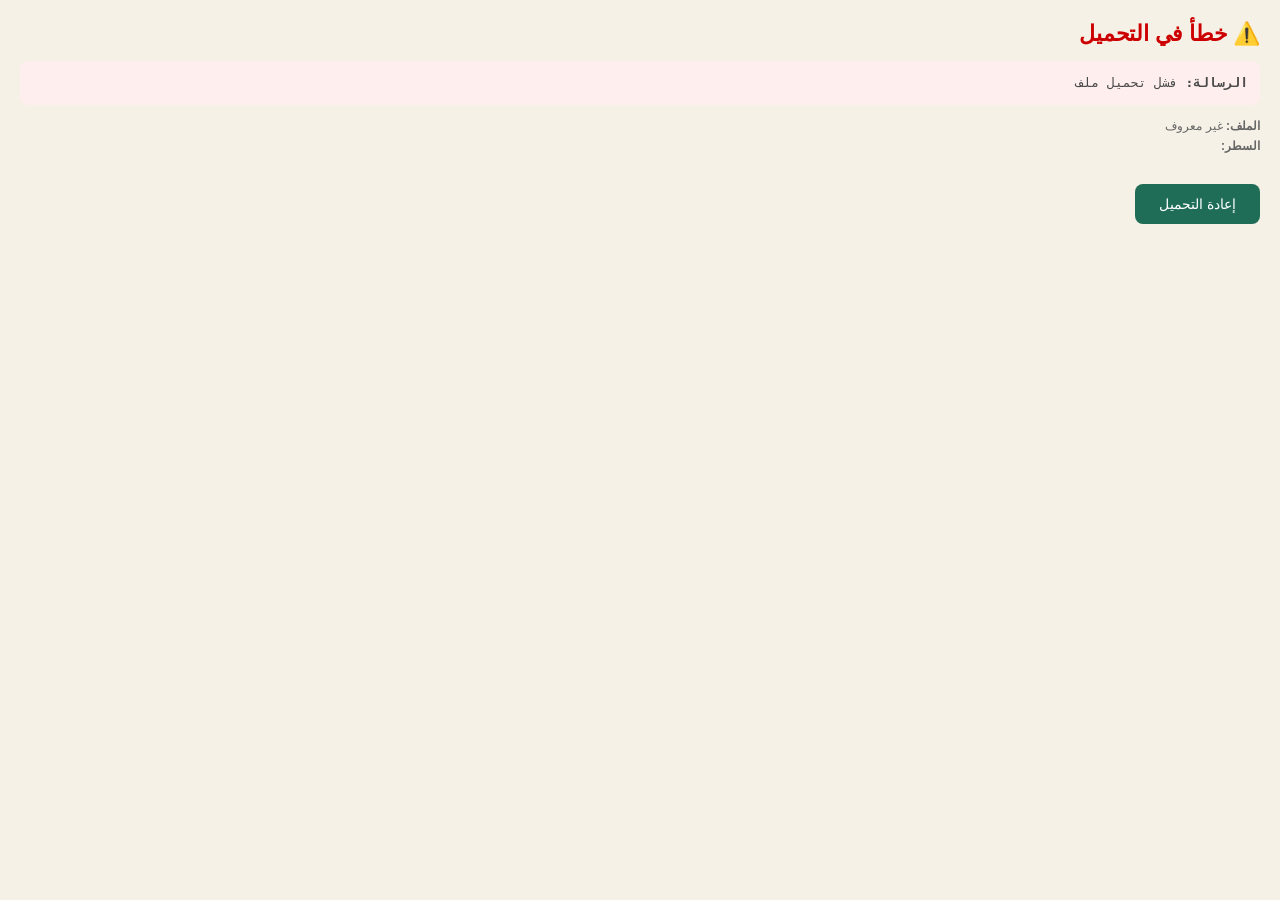
==== commit d5bac635: "إضافة معالج أخطاء لعرض سبب توقف التطبيق Added error handling scripts to display messages on the scre" ====
--- a/index.html
+++ b/index.html
@@ -7,11 +7,58 @@
   <meta name="description" content="تطبيق إدارة ورشة تفصيل الجلابيب">
   <title>ورشة تفصيل الجلابيب — V2.0</title>
   
-  <!-- روابط ملفات التنسيق (CSS) -->
   <link rel="stylesheet" href="css/main.css">
   <link rel="stylesheet" href="css/themes.css">
   <link rel="stylesheet" href="css/components.css">
   <link rel="stylesheet" href="css/kanban.css">
+  
+  <script>
+    // ============================================================
+    // معالج الأخطاء - يعرض أي خطأ على الشاشة مباشرة
+    // ============================================================
+    window.addEventListener('error', function(e) {
+      var app = document.getElementById('app');
+      if (app && app.querySelector('.loading-screen')) {
+        app.innerHTML = '<div style="padding:20px; font-family:sans-serif; direction:rtl;">' +
+          '<h2 style="color:#c00; margin-bottom:12px;">⚠️ خطأ في التحميل</h2>' +
+          '<p style="background:#fee; padding:12px; border-radius:8px; font-family:monospace; word-break:break-all; font-size:13px; line-height:1.6;">' +
+            '<strong>الرسالة:</strong> ' + (e.message || 'فشل تحميل ملف') +
+          '</p>' +
+          '<p style="color:#666; font-size:12px; word-break:break-all; margin-top:8px;">' +
+            '<strong>الملف:</strong> ' + (e.filename || 'غير معروف') + '<br>' +
+            '<strong>السطر:</strong> ' + (e.lineno || '') +
+          '</p>' +
+          '<button onclick="location.reload()" style="padding:12px 24px; margin-top:16px; background:#1F6D57; color:white; border:none; border-radius:8px; font-size:14px; cursor:pointer;">إعادة التحميل</button>' +
+        '</div>';
+      }
+    }, true);
+    
+    window.addEventListener('unhandledrejection', function(e) {
+      var app = document.getElementById('app');
+      if (app && app.querySelector('.loading-screen')) {
+        app.innerHTML = '<div style="padding:20px; font-family:sans-serif; direction:rtl;">' +
+          '<h2 style="color:#c00; margin-bottom:12px;">⚠️ خطأ غير متوقع</h2>' +
+          '<p style="background:#fee; padding:12px; border-radius:8px; font-family:monospace; word-break:break-all; font-size:13px;">' +
+            (e.reason ? (e.reason.message || String(e.reason)) : 'خطأ') +
+          '</p>' +
+          '<button onclick="location.reload()" style="padding:12px 24px; margin-top:16px; background:#1F6D57; color:white; border:none; border-radius:8px; font-size:14px; cursor:pointer;">إعادة التحميل</button>' +
+        '</div>';
+      }
+    });
+    
+    // مؤقت احتياطي: إذا لم يبدأ التطبيق خلال 8 ثوانٍ
+    setTimeout(function() {
+      var app = document.getElementById('app');
+      if (app && app.querySelector('.loading-screen')) {
+        app.innerHTML = '<div style="padding:20px; font-family:sans-serif; direction:rtl; text-align:center;">' +
+          '<h2 style="color:#c00;">⚠️ التطبيق لا يستجيب</h2>' +
+          '<p style="margin-top:12px;">لم يتم تحميل التطبيق خلال 8 ثوانٍ.</p>' +
+          '<p style="color:#666; font-size:12px; margin-top:8px;">يوجد خطأ في أحد ملفات JavaScript، لكنه لم يُلتقط. تحقق من سجل GitHub Actions.</p>' +
+          '<button onclick="location.reload()" style="padding:12px 24px; margin-top:16px; background:#1F6D57; color:white; border:none; border-radius:8px; font-size:14px; cursor:pointer;">إعادة التحميل</button>' +
+        '</div>';
+      }
+    }, 8000);
+  </script>
 </head>
 <body>
   <div id="app">
@@ -21,7 +68,6 @@
     </div>
   </div>
   
-  <!-- نقطة الدخول (ES6 Module) -->
   <script type="module" src="js/main.js"></script>
 </body>
 </html>
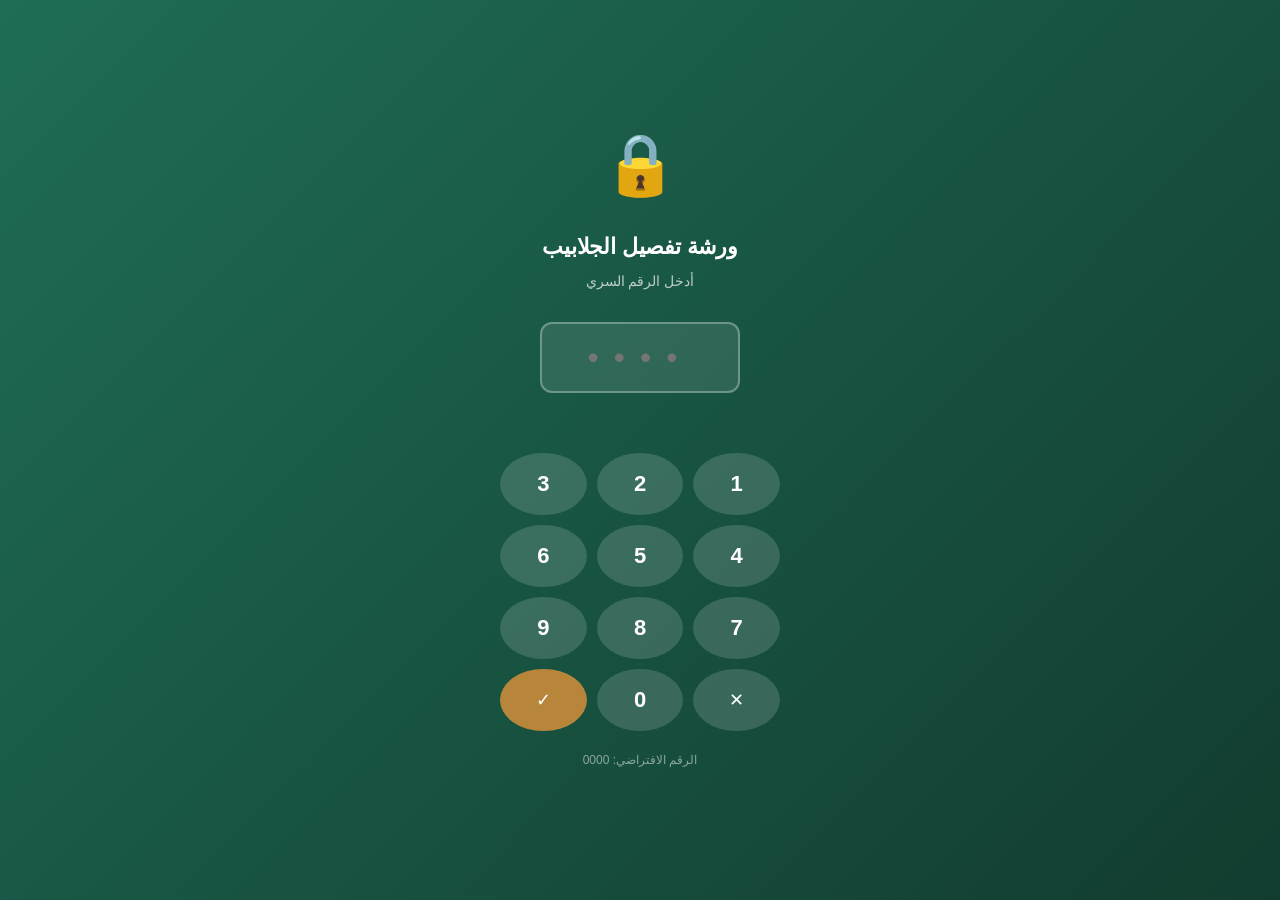
==== commit bb0edcfa: "تفعيل PWA في index.html (نهائي) Add PWA support with service worker registration and custom install " ====
--- a/index.html
+++ b/index.html
@@ -6,16 +6,30 @@
   <meta name="theme-color" content="#1F6D57">
   <meta name="description" content="تطبيق إدارة ورشة تفصيل الجلابيب">
   <title>ورشة تفصيل الجلابيب — V2.0</title>
-  
+
+  <!-- ============================================================
+       PWA Manifest
+       ============================================================ -->
+  <link rel="manifest" href="manifest.json">
+
+  <!-- أيقونات iOS (Apple) -->
+  <link rel="apple-touch-icon" href="data:image/svg+xml,%3Csvg xmlns='http://www.w3.org/2000/svg' viewBox='0 0 180 180'%3E%3Crect width='180' height='180' rx='38' fill='%231F6D57'/%3E%3Ctext x='90' y='125' font-size='100' text-anchor='middle' fill='white' font-family='Arial'%3E%F0%9F%A7%B5%3C/text%3E%3C/svg%3E">
+  <meta name="apple-mobile-web-app-capable" content="yes">
+  <meta name="apple-mobile-web-app-status-bar-style" content="black-translucent">
+  <meta name="apple-mobile-web-app-title" content="ورشة الجلابيب">
+
+  <!-- ============================================================
+       روابط ملفات التنسيق (CSS)
+       ============================================================ -->
   <link rel="stylesheet" href="css/main.css">
   <link rel="stylesheet" href="css/themes.css">
   <link rel="stylesheet" href="css/components.css">
   <link rel="stylesheet" href="css/kanban.css">
-  
+
+  <!-- ============================================================
+       معالج الأخطاء - يعرض أي خطأ على الشاشة مباشرة
+       ============================================================ -->
   <script>
-    // ============================================================
-    // معالج الأخطاء - يعرض أي خطأ على الشاشة مباشرة
-    // ============================================================
     window.addEventListener('error', function(e) {
       var app = document.getElementById('app');
       if (app && app.querySelector('.loading-screen')) {
@@ -32,7 +46,7 @@
         '</div>';
       }
     }, true);
-    
+
     window.addEventListener('unhandledrejection', function(e) {
       var app = document.getElementById('app');
       if (app && app.querySelector('.loading-screen')) {
@@ -45,15 +59,14 @@
         '</div>';
       }
     });
-    
-    // مؤقت احتياطي: إذا لم يبدأ التطبيق خلال 8 ثوانٍ
+
+    // مؤقت احتياطي
     setTimeout(function() {
       var app = document.getElementById('app');
       if (app && app.querySelector('.loading-screen')) {
         app.innerHTML = '<div style="padding:20px; font-family:sans-serif; direction:rtl; text-align:center;">' +
           '<h2 style="color:#c00;">⚠️ التطبيق لا يستجيب</h2>' +
           '<p style="margin-top:12px;">لم يتم تحميل التطبيق خلال 8 ثوانٍ.</p>' +
-          '<p style="color:#666; font-size:12px; margin-top:8px;">يوجد خطأ في أحد ملفات JavaScript، لكنه لم يُلتقط. تحقق من سجل GitHub Actions.</p>' +
           '<button onclick="location.reload()" style="padding:12px 24px; margin-top:16px; background:#1F6D57; color:white; border:none; border-radius:8px; font-size:14px; cursor:pointer;">إعادة التحميل</button>' +
         '</div>';
       }
@@ -67,7 +80,61 @@
       <p>جاري تحميل التطبيق...</p>
     </div>
   </div>
-  
+
+  <!-- ============================================================
+       نقطة الدخول (ES6 Module)
+       ============================================================ -->
   <script type="module" src="js/main.js"></script>
+
+  <!-- ============================================================
+       تسجيل Service Worker (PWA)
+       ============================================================ -->
+  <script>
+    if ('serviceWorker' in navigator) {
+      window.addEventListener('load', () => {
+        navigator.serviceWorker.register('sw.js', { scope: './' })
+          .then((registration) => {
+            console.log('✅ [PWA] Service Worker registered:', registration.scope);
+
+            // فحص التحديثات
+            registration.addEventListener('updatefound', () => {
+              const newWorker = registration.installing;
+              console.log('🔄 [PWA] New Service Worker found');
+
+              newWorker.addEventListener('statechange', () => {
+                if (newWorker.state === 'installed' && navigator.serviceWorker.controller) {
+                  console.log('🎉 [PWA] New version available! Reload to update.');
+                }
+              });
+            });
+          })
+          .catch((error) => {
+            console.warn('⚠️ [PWA] Service Worker registration failed:', error);
+          });
+      });
+    }
+
+    // عرض زر التثبيت المخصص (اختياري)
+    let deferredPrompt = null;
+    window.addEventListener('beforeinstallprompt', (e) => {
+      e.preventDefault();
+      deferredPrompt = e;
+      console.log('📱 [PWA] Install prompt available');
+
+      // يمكن استخدام deferredPrompt.prompt() عند الضغط على زر مخصص
+      window.__installPWA = async () => {
+        if (!deferredPrompt) return;
+        deferredPrompt.prompt();
+        const { outcome } = await deferredPrompt.userChoice;
+        console.log('📱 [PWA] Install outcome:', outcome);
+        deferredPrompt = null;
+      };
+    });
+
+    window.addEventListener('appinstalled', () => {
+      console.log('✅ [PWA] App installed successfully');
+      deferredPrompt = null;
+    });
+  </script>
 </body>
 </html>
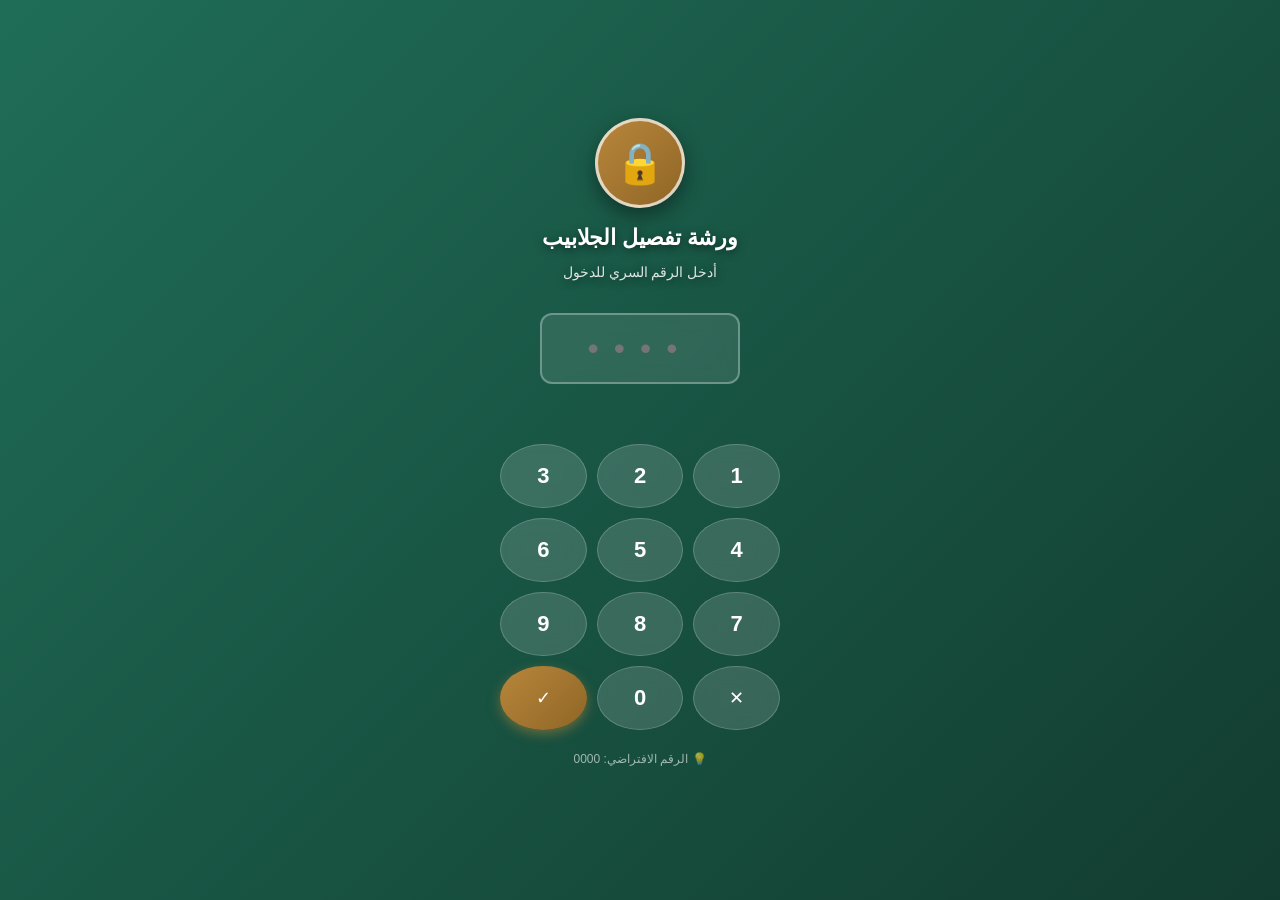
==== commit b43128bf: "Add Content-Security-Policy to index.html Added Content-Security-Policy meta tag for enhanced securi" ====
--- a/index.html
+++ b/index.html
@@ -2,6 +2,7 @@
 <html lang="ar" dir="rtl">
 <head>
   <meta charset="UTF-8">
+  <meta http-equiv="Content-Security-Policy" content="default-src 'self'; script-src 'self' 'unsafe-inline' 'unsafe-eval' https://www.gstatic.com https://*.googleapis.com https://*.firebaseio.com https://*.cloudfunctions.net; style-src 'self' 'unsafe-inline' https://fonts.googleapis.com; img-src 'self' data: blob: https:; font-src 'self' data: https://fonts.gstatic.com; connect-src 'self' https://*.googleapis.com https://*.firebaseio.com wss://*.firebaseio.com https://*.cloudfunctions.net https://firestore.googleapis.com; frame-src 'self'; object-src 'none'; base-uri 'self';">
   <meta name="viewport" content="width=device-width, initial-scale=1.0, viewport-fit=cover">
   <meta name="theme-color" content="#1F6D57">
   <meta name="description" content="تطبيق إدارة ورشة تفصيل الجلابيب">
@@ -86,55 +87,5 @@
        ============================================================ -->
   <script type="module" src="js/main.js"></script>
 
-  <!-- ============================================================
-       تسجيل Service Worker (PWA)
-       ============================================================ -->
-  <script>
-    if ('serviceWorker' in navigator) {
-      window.addEventListener('load', () => {
-        navigator.serviceWorker.register('sw.js', { scope: './' })
-          .then((registration) => {
-            console.log('✅ [PWA] Service Worker registered:', registration.scope);
-
-            // فحص التحديثات
-            registration.addEventListener('updatefound', () => {
-              const newWorker = registration.installing;
-              console.log('🔄 [PWA] New Service Worker found');
-
-              newWorker.addEventListener('statechange', () => {
-                if (newWorker.state === 'installed' && navigator.serviceWorker.controller) {
-                  console.log('🎉 [PWA] New version available! Reload to update.');
-                }
-              });
-            });
-          })
-          .catch((error) => {
-            console.warn('⚠️ [PWA] Service Worker registration failed:', error);
-          });
-      });
-    }
-
-    // عرض زر التثبيت المخصص (اختياري)
-    let deferredPrompt = null;
-    window.addEventListener('beforeinstallprompt', (e) => {
-      e.preventDefault();
-      deferredPrompt = e;
-      console.log('📱 [PWA] Install prompt available');
-
-      // يمكن استخدام deferredPrompt.prompt() عند الضغط على زر مخصص
-      window.__installPWA = async () => {
-        if (!deferredPrompt) return;
-        deferredPrompt.prompt();
-        const { outcome } = await deferredPrompt.userChoice;
-        console.log('📱 [PWA] Install outcome:', outcome);
-        deferredPrompt = null;
-      };
-    });
-
-    window.addEventListener('appinstalled', () => {
-      console.log('✅ [PWA] App installed successfully');
-      deferredPrompt = null;
-    });
-  </script>
 </body>
 </html>
--- a/css/themes.css
+++ b/css/themes.css
@@ -1,37 +1,29 @@
 /* ============================================================
-   themes.css - الألوان والوضع الليلي (V2)
+   themes.css - الألوان والوضع الليلي والخلفيات الإبداعية (V2)
+   (النسخة الكاملة الشاملة)
    ============================================================ */
 
 /* ============================================================
    1. الوضع الليلي (Dark Mode)
    ============================================================ */
 body.dark-mode {
-  /* الخلفيات والأسطح */
   --bg-color: #0F0F0F;
   --bg-elevated: #1A1A1A;
   --surface-color: #1E1E1E;
   --surface-hover: #2A2A2A;
   --border-color: #333333;
   --border-strong: #444444;
-  
-  /* النصوص */
   --text-main: #F0F0F0;
   --text-secondary: #B0B0B0;
   --text-muted: #808080;
   --text-inverse: #0F0F0F;
-  
-  /* الألوان الأساسية (تفتيح للأفضلية في الوضع الداكن) */
   --primary-light: #4CAF50;
   --primary-dark: #2E7D32;
   --accent-light: #D4A55C;
-  
-  /* الألوان الوظيفية */
   --success-bg: #1B3A1D;
   --warning-bg: #3D2E1B;
   --danger-bg: #3D1B1B;
   --info-bg: #1B2D3D;
-  
-  /* الظلال (أعمق للوضع الداكن) */
   --shadow-xs: 0 1px 2px rgba(0,0,0,0.3);
   --shadow-sm: 0 1px 3px rgba(0,0,0,0.4), 0 1px 2px rgba(0,0,0,0.3);
   --shadow-md: 0 4px 6px rgba(0,0,0,0.4), 0 2px 4px rgba(0,0,0,0.3);
@@ -39,7 +31,6 @@
   --shadow-xl: 0 20px 25px rgba(0,0,0,0.6), 0 10px 10px rgba(0,0,0,0.4);
 }
 
-/* تحسينات إضافية للوضع الليلي */
 body.dark-mode {
   background-color: var(--bg-color);
   color: var(--text-main);
@@ -67,10 +58,6 @@
   border-color: var(--border-color);
 }
 
-body.dark-mode .sidebar-item:hover {
-  background-color: var(--surface-hover);
-}
-
 body.dark-mode .topbar {
   background-color: rgba(26, 26, 26, 0.95);
   border-color: var(--border-color);
@@ -81,16 +68,9 @@
   border-color: var(--border-color);
 }
 
-body.dark-mode .toast {
-  background-color: #2A2A2A;
-  border-right-color: var(--primary-light);
-}
-
-/* ============================================================
-   2. الثيمات الجاهزة (Preset Themes)
-   ============================================================ */
-
-/* الثيم الأزرق - احترافي هادئ */
+/* ============================================================
+   2. الثيمات الجاهزة (9 ثيمات)
+   ============================================================ */
 body.theme-blue {
   --primary-color: #1565C0;
   --primary-light: #1E88E5;
@@ -99,7 +79,6 @@
   --accent-light: #26C6DA;
 }
 
-/* الثيم البنفسجي - فخم */
 body.theme-purple {
   --primary-color: #6A1B9A;
   --primary-light: #8E24AA;
@@ -108,7 +87,6 @@
   --accent-light: #F06292;
 }
 
-/* الثيم الأحمر - جذاب */
 body.theme-red {
   --primary-color: #C62828;
   --primary-light: #E53935;
@@ -117,7 +95,6 @@
   --accent-light: #FFB74D;
 }
 
-/* الثيم الذهبي - راقي */
 body.theme-gold {
   --primary-color: #B8863B;
   --primary-light: #D4A55C;
@@ -126,8 +103,181 @@
   --accent-light: #2E8B6F;
 }
 
-/* ============================================================
-   3. تأثيرات انتقالية سلسة عند تغيير الثيم
+body.theme-pink {
+  --primary-color: #C2185B;
+  --primary-light: #E91E63;
+  --primary-dark: #880E4F;
+  --accent-color: #F06292;
+  --accent-light: #F8BBD0;
+  --bg-color: #FCE4EC;
+}
+
+body.theme-nature {
+  --primary-color: #388E3C;
+  --primary-light: #4CAF50;
+  --primary-dark: #1B5E20;
+  --accent-color: #8BC34A;
+  --accent-light: #AED581;
+  --bg-color: #F1F8E9;
+}
+
+body.theme-black-luxury {
+  --primary-color: #212121;
+  --primary-light: #424242;
+  --primary-dark: #000000;
+  --accent-color: #D4AF37;
+  --accent-light: #F4D77F;
+  --bg-color: #ECECEC;
+}
+
+body.theme-sea-blue {
+  --primary-color: #0277BD;
+  --primary-light: #0288D1;
+  --primary-dark: #01579B;
+  --accent-color: #26C6DA;
+  --accent-light: #80DEEA;
+  --bg-color: #E1F5FE;
+}
+
+/* ============================================================
+   3. الخلفيات الإبداعية
+   ============================================================ */
+
+/* خلفية نسيج القماش */
+body.bg-fabric {
+  background-color: var(--bg-color);
+  background-image:
+    repeating-linear-gradient(0deg,
+      rgba(31,109,87,0.04) 0 2px,
+      transparent 2px 4px),
+    repeating-linear-gradient(90deg,
+      rgba(31,109,87,0.04) 0 2px,
+      transparent 2px 4px),
+    radial-gradient(circle at 20% 30%, rgba(31,109,87,0.03) 0%, transparent 40%),
+    radial-gradient(circle at 80% 70%, rgba(184,134,59,0.03) 0%, transparent 40%);
+}
+
+body.bg-fabric.dark-mode {
+  background-image:
+    repeating-linear-gradient(0deg,
+      rgba(255,255,255,0.02) 0 2px,
+      transparent 2px 4px),
+    repeating-linear-gradient(90deg,
+      rgba(255,255,255,0.02) 0 2px,
+      transparent 2px 4px),
+    radial-gradient(circle at 20% 30%, rgba(76,175,80,0.05) 0%, transparent 40%),
+    radial-gradient(circle at 80% 70%, rgba(212,165,92,0.05) 0%, transparent 40%);
+}
+
+/* خلفية نمط الخياطة */
+body.bg-sewing {
+  background-color: var(--bg-color);
+  background-image:
+    repeating-linear-gradient(45deg,
+      transparent 0 8px,
+      rgba(184,134,59,0.05) 8px 9px,
+      transparent 9px 16px),
+    repeating-linear-gradient(-45deg,
+      transparent 0 8px,
+      rgba(184,134,59,0.05) 8px 9px,
+      transparent 9px 16px);
+  background-size: 22px 22px;
+}
+
+body.bg-sewing.dark-mode {
+  background-image:
+    repeating-linear-gradient(45deg,
+      transparent 0 8px,
+      rgba(212,165,92,0.06) 8px 9px,
+      transparent 9px 16px),
+    repeating-linear-gradient(-45deg,
+      transparent 0 8px,
+      rgba(212,165,92,0.06) 8px 9px,
+      transparent 9px 16px);
+}
+
+/* خلفية هندسية */
+body.bg-geometric {
+  background-color: var(--bg-color);
+  background-image:
+    radial-gradient(circle at 25% 25%, rgba(31,109,87,0.06) 0 3px, transparent 3px),
+    radial-gradient(circle at 75% 75%, rgba(184,134,59,0.06) 0 3px, transparent 3px);
+  background-size: 40px 40px;
+}
+
+body.bg-geometric.dark-mode {
+  background-image:
+    radial-gradient(circle at 25% 25%, rgba(76,175,80,0.08) 0 3px, transparent 3px),
+    radial-gradient(circle at 75% 75%, rgba(212,165,92,0.08) 0 3px, transparent 3px);
+}
+
+/* خلفية ورقية (خطوط أفقية خفيفة) */
+body.bg-paper {
+  background-color: var(--bg-color);
+  background-image:
+    repeating-linear-gradient(0deg,
+      rgba(0,0,0,0.025) 0 1px,
+      transparent 1px 32px);
+}
+
+body.bg-paper.dark-mode {
+  background-image:
+    repeating-linear-gradient(0deg,
+      rgba(255,255,255,0.03) 0 1px,
+      transparent 1px 32px);
+}
+
+/* تأكد أن الـ main يبقى شفافاً فوق الخلفية */
+body.bg-fabric .main-content,
+body.bg-sewing .main-content,
+body.bg-geometric .main-content,
+body.bg-paper .main-content {
+  background-color: transparent;
+}
+
+/* ============================================================
+   4. أنماط الأيقونات المخصصة
+   ============================================================ */
+
+/* نمط الشارات الملونة */
+body.icons-badge .sidebar-item .icon {
+  width: 32px;
+  height: 32px;
+  border-radius: 10px;
+  background: linear-gradient(135deg, var(--primary-color), var(--primary-dark));
+  color: white;
+  display: inline-flex;
+  align-items: center;
+  justify-content: center;
+  font-size: 14px;
+  box-shadow: 0 2px 6px rgba(31,109,87,0.25);
+}
+
+body.icons-badge .sidebar-item.active .icon {
+  background: linear-gradient(135deg, var(--accent-color), #8F6626);
+  transform: scale(1.1);
+}
+
+body.icons-badge .stat-card .icon {
+  width: 40px;
+  height: 40px;
+  border-radius: 12px;
+}
+
+/* نمط الأيقونات الخطية البسيطة */
+body.icons-minimal .sidebar-item .icon {
+  font-size: 16px;
+  width: 20px;
+  opacity: 0.85;
+}
+
+body.icons-minimal .sidebar-item.active .icon {
+  opacity: 1;
+  font-weight: 800;
+}
+
+/* ============================================================
+   5. تأثيرات انتقالية سلسة
    ============================================================ */
 body,
 .card,
@@ -137,7 +287,7 @@
 .modal-content,
 .toast,
 .stat-card {
-  transition: 
+  transition:
     background-color var(--transition-base),
     color var(--transition-base),
     border-color var(--transition-base),
@@ -145,7 +295,7 @@
 }
 
 /* ============================================================
-   4. الوضع عالي التباين (High Contrast)
+   6. الوضع عالي التباين
    ============================================================ */
 body.high-contrast {
   --border-color: #000000;
@@ -159,21 +309,15 @@
   --text-muted: #CCCCCC;
 }
 
-body.high-contrast .card {
-  border-width: 2px;
-}
-
-body.high-contrast .form-control {
-  border-width: 2px;
-}
-
+body.high-contrast .card { border-width: 2px; }
+body.high-contrast .form-control { border-width: 2px; }
 body.high-contrast .sidebar-item.active {
   background-color: var(--primary-color);
   color: var(--text-inverse);
 }
 
 /* ============================================================
-   5. الوضع المضغوط (Compact Mode)
+   7. الوضع المضغوط
    ============================================================ */
 body.compact-mode {
   --space-3: 8px;
@@ -187,16 +331,11 @@
   margin-bottom: var(--space-2);
 }
 
-body.compact-mode .list-item {
-  padding: 8px 10px;
-}
-
-body.compact-mode .sidebar-item {
-  padding: 10px var(--space-3);
-}
-
-/* ============================================================
-   6. حجم الخط (Font Size Scales)
+body.compact-mode .list-item { padding: 8px 10px; }
+body.compact-mode .sidebar-item { padding: 10px var(--space-3); }
+
+/* ============================================================
+   8. حجم الخط
    ============================================================ */
 body.font-large {
   --font-size-base: 16px;
@@ -217,22 +356,20 @@
 }
 
 /* ============================================================
-   7. أوضاع العرض الخاصة (Display Modes)
-   ============================================================ */
-
-/* وضع العميل (إخفاء الأرقام المالية) */
+   9. وضع العميل (إخفاء الأرقام)
+   ============================================================ */
 body.client-mode .money-sensitive {
   filter: blur(5px);
   user-select: none;
   cursor: not-allowed;
 }
 
-/* وضع كشك (شاشة كاملة) */
+/* ============================================================
+   10. وضع كشك (شاشة كاملة)
+   ============================================================ */
 body.kiosk-mode .sidebar,
 body.kiosk-mode .topbar {
   display: none;
 }
 
-body.kiosk-mode .main-wrapper {
-  margin-right: 0;
-}
+body.kiosk-mode .main-wrapper { margin-right: 0; }
--- a/css/components.css
+++ b/css/components.css
@@ -733,6 +733,40 @@
   background: linear-gradient(180deg, #1E1E1E, #121212);
 }
 
+/* ============================================================
+   زر الإجراءات السريعة (FAB)
+   ============================================================ */
+.fab-action-btn:hover {
+  transform: translateX(-4px);
+  box-shadow: 0 6px 16px rgba(0,0,0,0.2);
+}
+
+.fab-action-btn:active {
+  transform: scale(0.96);
+}
+
+/* على الشاشات الكبيرة، اجعل الـ FAB في الزاوية اليمنى السفلى */
+@media (min-width: 768px) {
+  #quick-actions-fab #fab-main-btn {
+    left: auto !important;
+    right: 24px !important;
+  }
+  #quick-actions-fab #fab-menu {
+    left: auto !important;
+    right: 24px !important;
+  }
+}
+
+/* إخفاء الـ FAB عند فتح النافذة المنبثقة */
+body.modal-open #quick-actions-fab {
+  display: none !important;
+}
+
+/* تحسين مظهر الأزرار في الوضع الليلي */
+body.dark-mode .fab-action-btn {
+  background: #2A2A2A;
+  color: #F0F0F0;
+   }
 body.dark-mode .topbar {
   background-color: #1E1E1E;
   border-color: #333;
